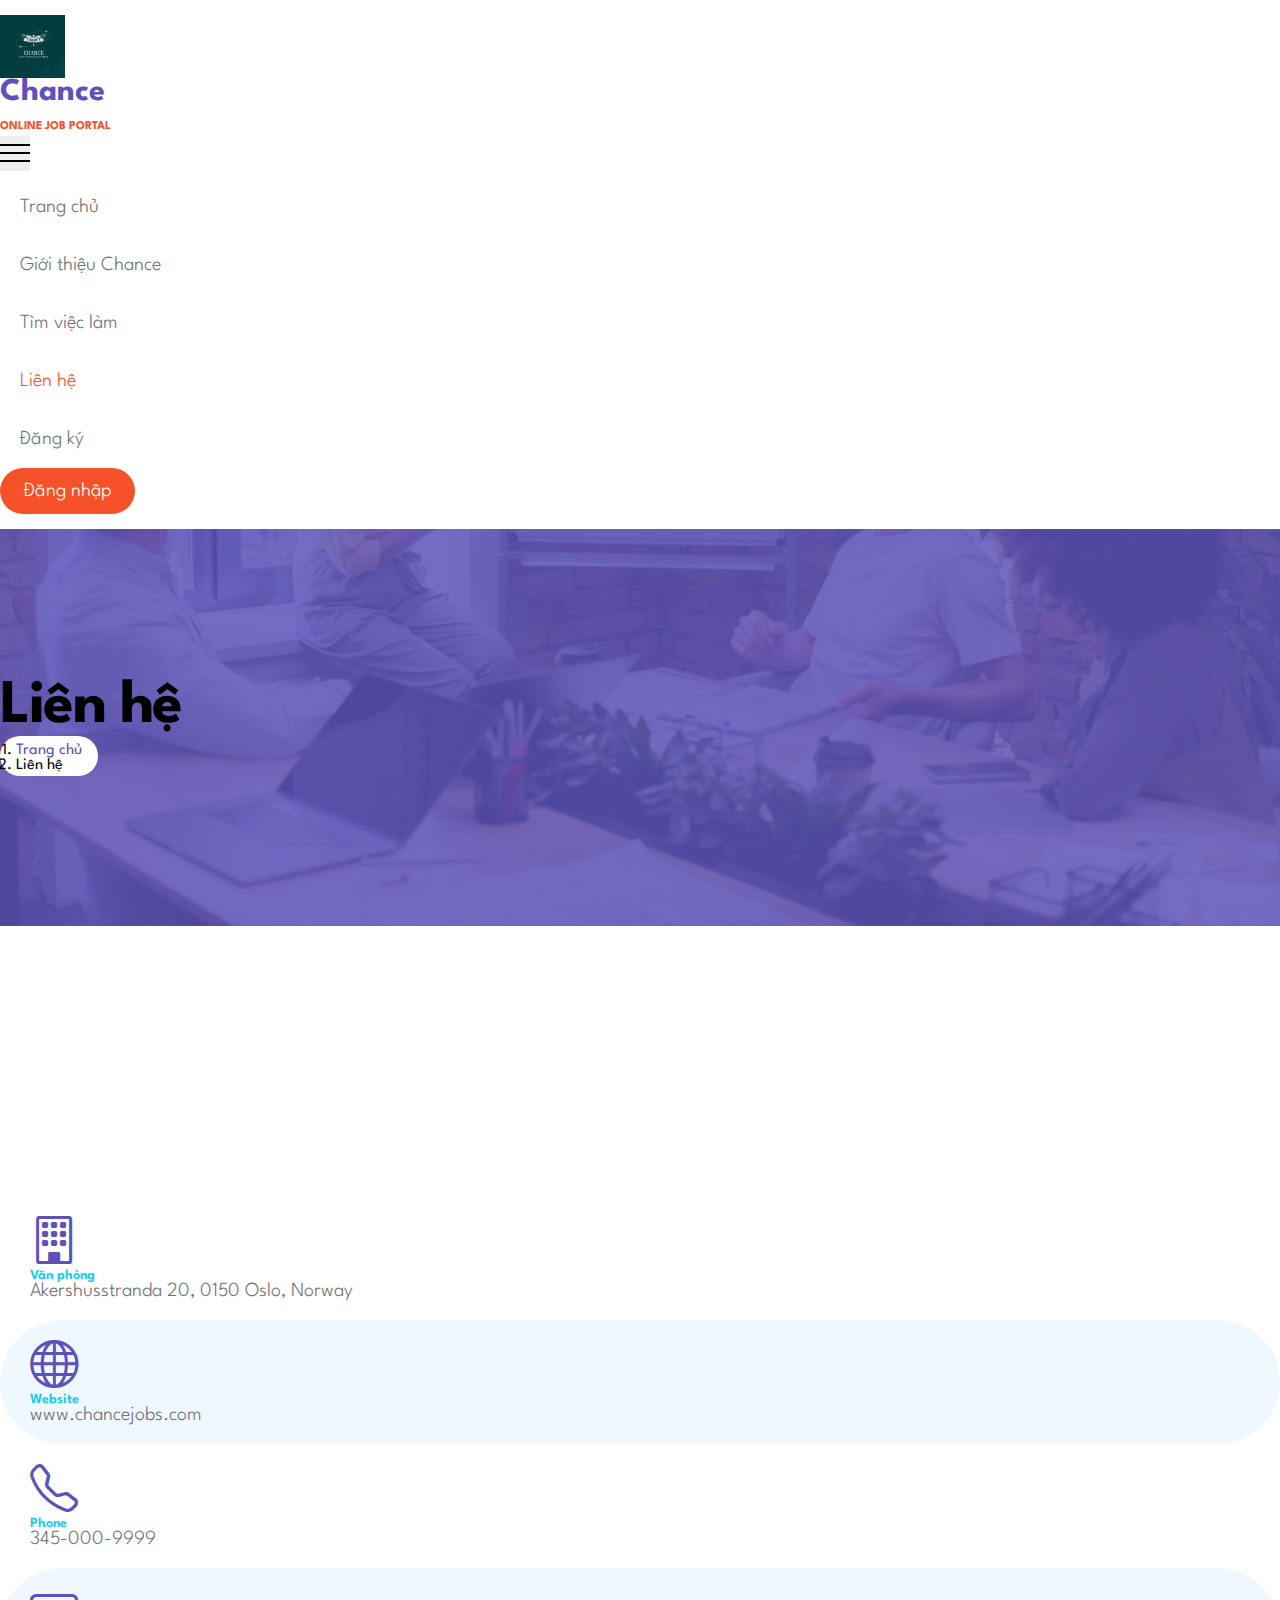
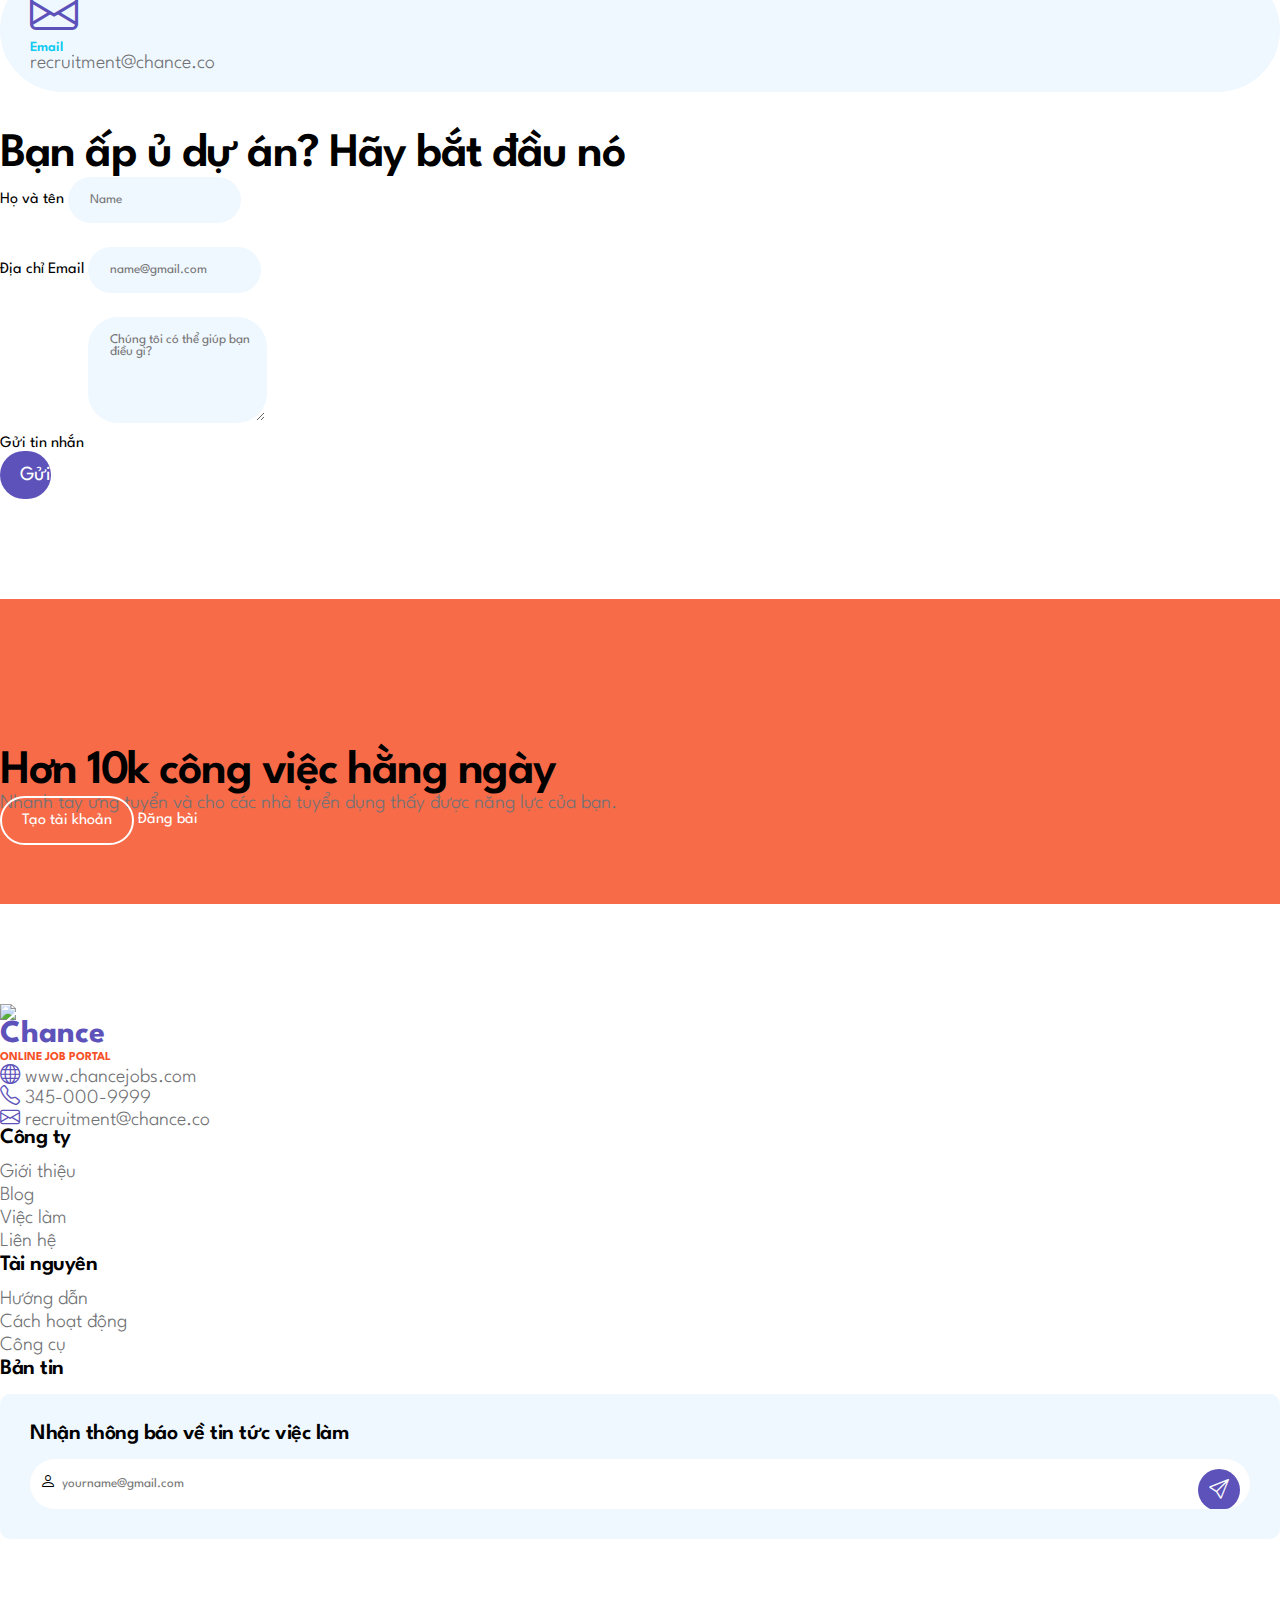
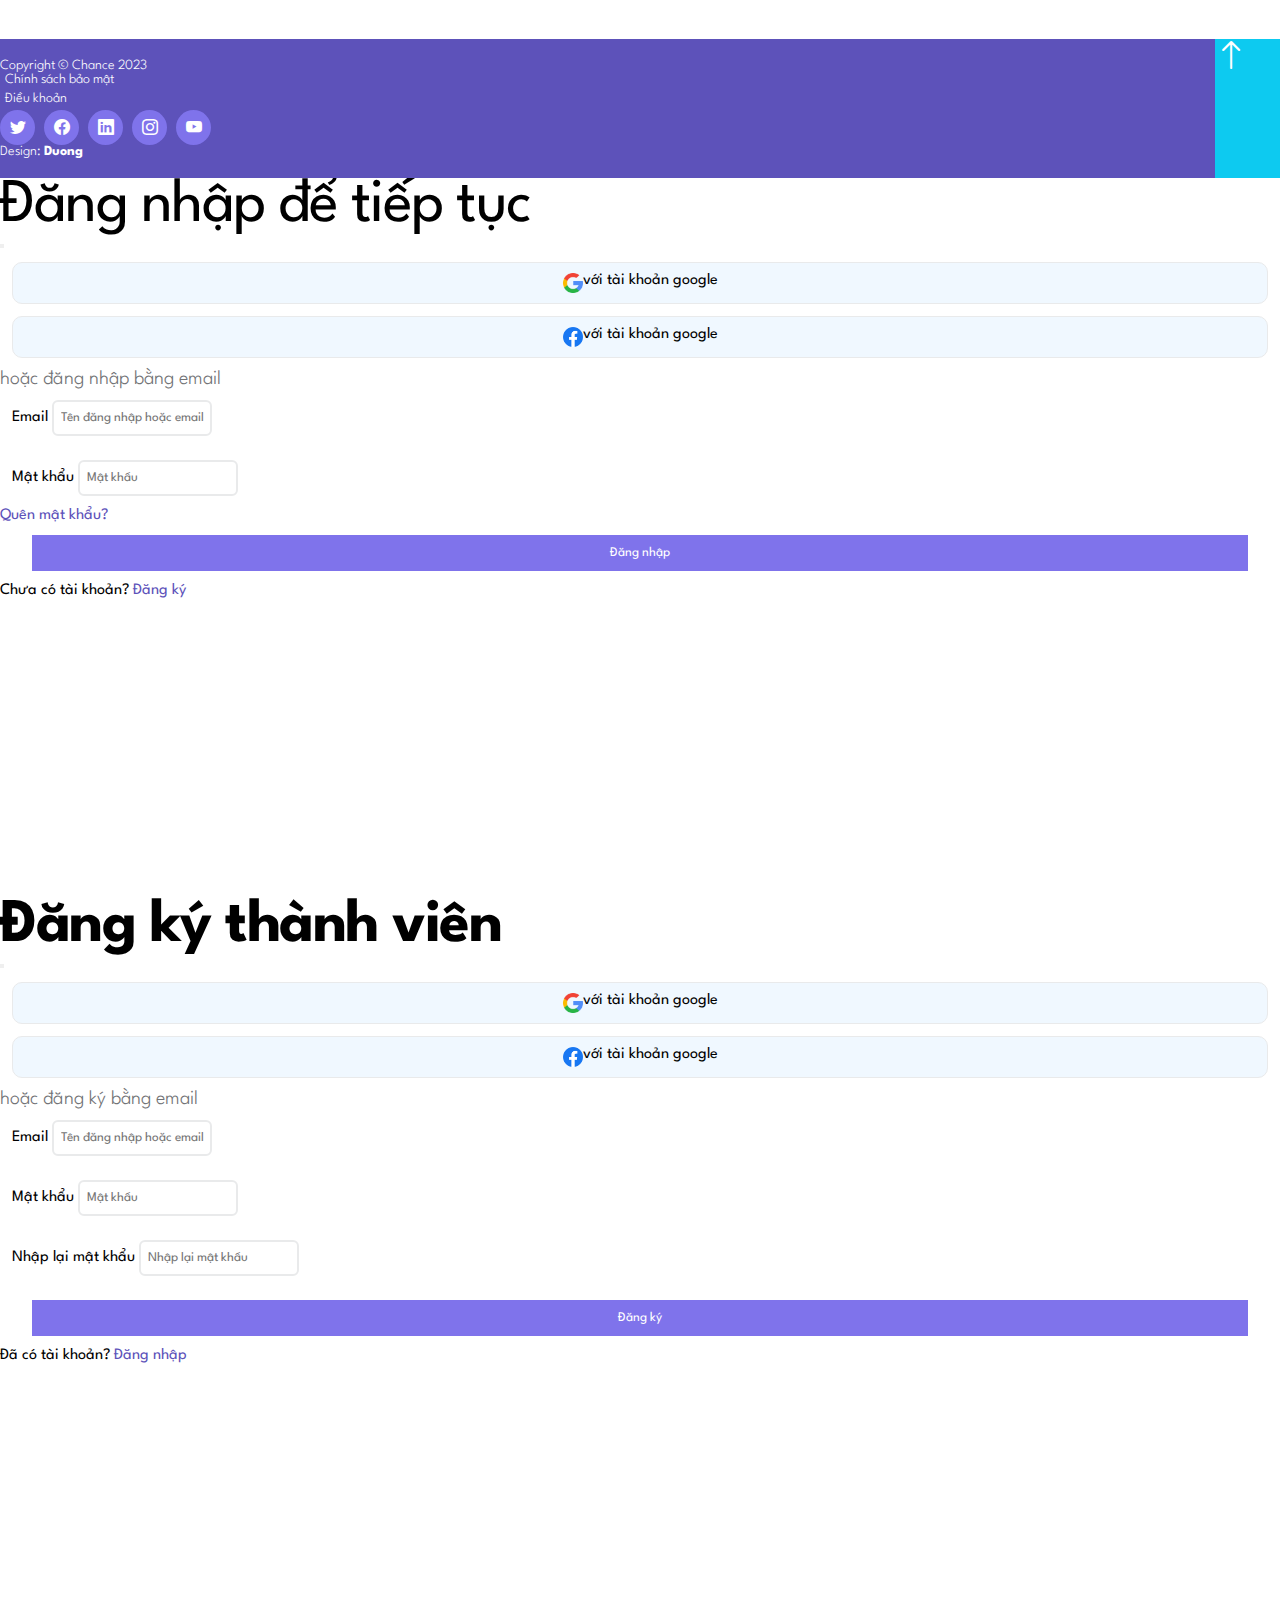
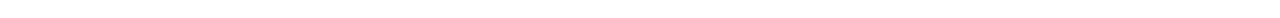
==== contact.html @ 795fb021 "Add new project" ====
<!doctype html>
<html lang="en">
    <head>
        <meta charset="utf-8">
        <meta name="viewport" content="width=device-width, initial-scale=1">

        <meta name="description" content="">
        <meta name="author" content="">
        <link rel="icon" type="image" href="./images/Logo-Chance.png">

        <title>Chance-Website tuyển dụng hàng đầu</title>

        <!-- CSS FILES -->
        <link rel="stylesheet" href="https://cdnjs.cloudflare.com/ajax/libs/font-awesome/6.4.2/css/all.min.css" integrity="sha512-z3gLpd7yknf1YoNbCzqRKc4qyor8gaKU1qmn+CShxbuBusANI9QpRohGBreCFkKxLhei6S9CQXFEbbKuqLg0DA==" crossorigin="anonymous" referrerpolicy="no-referrer" />

        <link rel="stylesheet" href="https://fonts.googleapis.com/css2?family=League+Spartan:wght@100;300;400;600;700&display=swap" >

        <link rel="stylesheet" href="https://cdn.jsdelivr.net/npm/bootstrap@5.3.2/dist/css/bootstrap.min.css" integrity="sha384-T3c6CoIi6uLrA9TneNEoa7RxnatzjcDSCmG1MXxSR1GAsXEV/Dwwykc2MPK8M2HN" crossorigin="anonymous">
        
        <link rel="stylesheet" href="https://cdn.jsdelivr.net/npm/bootstrap-icons@1.11.1/font/bootstrap-icons.css">

        <link rel="stylesheet" href="css/base.css">

        <link rel="stylesheet" href="css/main.css">

        <link rel="stylesheet" href="css/responsive.css">
        
    </head>
    
    <body id="top">

         <!-- Thanh header -->
         <nav class="navbar navbar-expand-lg">
            <div class="container">
                <a class="navbar-brand d-flex align-items-center" href="index.html">
                    <img src="images/logos/Logo-Chance.png" class="img-fluid logo-image">

                    <div class="d-flex flex-column">
                        <strong class="logo-text">Chance</strong>
                        <small class="logo-slogan">Online Job Portal</small>
                    </div>
                </a>

                <button class="navbar-toggler" type="button" data-bs-toggle="collapse" data-bs-target="#navbarNav" aria-controls="navbarNav" aria-expanded="false" aria-label="Toggle navigation">
                    <span class="navbar-toggler-icon"></span>
                </button>

                <div class="collapse navbar-collapse" id="navbarNav">
                    <ul class="navbar-nav align-items-center ms-lg-5">
                        <li class="nav-item">
                            <a class="nav-link" href="index.html">Trang chủ</a>
                        </li>

                        <li class="nav-item">
                            <a class="nav-link" href="about.html">Giới thiệu Chance</a>
                        </li>

                        <li class="nav-item">
                            <a class="nav-link" href="job-listings.html">Tìm việc làm</a>
                        </li>

                        <li class="nav-item">
                            <a class="nav-link active" href="contact.html">Liên hệ</a>
                        </li>

                        <li class="nav-item ms-lg-auto">
                            <a class="nav-link" data-bs-target="#exampleModalToggle2" data-bs-toggle="modal">Đăng ký</a>
                        </li>

                        <li class="nav-item">
                            <a class="nav-link custom-btn btn" data-bs-target="#exampleModalToggle" data-bs-toggle="modal">Đăng nhập</a>
                        </li>
                    </ul>
                </div>
            </div>
        </nav>


        <main>

            <header class="site-header">
                <div class="section-overlay"></div>

                <div class="container">
                    <div class="row">
                        
                        <div class="col-lg-12 col-12 text-center">
                            <h1 class="text-white">Liên hệ</h1>

                            <nav aria-label="breadcrumb">
                                <ol class="breadcrumb justify-content-center">
                                    <li class="breadcrumb-item"><a href="index.html">Trang chủ</a></li>

                                    <li class="breadcrumb-item active" aria-current="page">Liên hệ</li>
                                </ol>
                            </nav>
                        </div>

                    </div>
                </div>
            </header>


            <section class="contact-section section-padding">
                <div class="container">
                    <div class="row justify-content-center">

                        <div class="col-lg-6 col-12 mb-lg-5 mb-3">
                            <iframe class="google-map" src="https://www.google.com/maps/embed?pb=!1m18!1m12!1m3!1d4722.136219194832!2d10.772202738834757!3d59.917660271855105!2m3!1f0!2f0!3f0!3m2!1i1024!2i768!4f13.1!3m3!1m2!1s0x46416fa8eba7e84d%3A0xf4e943975503fa30!2sUrtehagen%20(herb%20garden)!5e1!3m2!1sen!2sth!4v1680951932259!5m2!1sen!2sth" width="100%" height="350" style="border:0;" allowfullscreen="" loading="lazy" referrerpolicy="no-referrer-when-downgrade"></iframe>
                        </div>

                        <div class="col-lg-5 col-12 mb-3 mx-auto">
                            <div class="contact-info-wrap">
                                <div class="contact-info d-flex align-items-center mb-3">
                                    <i class="custom-icon bi-building"></i>

                                    <p class="mb-0">
                                        <span class="contact-info-small-title">Văn phòng</span>

                                        Akershusstranda 20, 0150 Oslo, Norway
                                    </p>
                                </div>

                                <div class="contact-info d-flex align-items-center">
                                    <i class="custom-icon bi-globe"></i>

                                    <p class="mb-0">
                                        <span class="contact-info-small-title">Website</span>

                                        <a href="#" class="site-footer-link">
                                            www.chancejobs.com
                                        </a>
                                    </p>
                                </div>

                                <div class="contact-info d-flex align-items-center">
                                    <i class="custom-icon bi-telephone"></i>

                                    <p class="mb-0">
                                        <span class="contact-info-small-title">Phone</span>

                                        <a href="tel: 345-000-9999" class="site-footer-link">
                                            345-000-9999
                                        </a>
                                    </p>
                                </div>

                                <div class="contact-info d-flex align-items-center">
                                    <i class="custom-icon bi-envelope"></i>

                                    <p class="mb-0">
                                        <span class="contact-info-small-title">Email</span>

                                        <a href="mailto:info@yourgmail.com" class="site-footer-link">
                                            recruitment@chance.co
                                        </a>
                                    </p>
                                </div>
                            </div>
                        </div>

                        <div class="col-lg-8 col-12 mx-auto">
                            <form class="custom-form contact-form" action="#" method="post" role="form">
                                <h2 class="text-center mb-4">Bạn ấp ủ dự án? Hãy bắt đầu nó</h2>

                                <div class="row">
                                    <div class="col-lg-6 col-md-6 col-12">
                                        <label for="first-name">Họ và tên</label>

                                        <input type="text" name="full-name" id="full-name" class="form-control" placeholder="Name" required>
                                    </div>

                                    <div class="col-lg-6 col-md-6 col-12">
                                        <label for="email">Địa chỉ Email</label>

                                         <input type="email" name="email" id="email" pattern="[^ @]*@[^ @]*" class="form-control" placeholder="name@gmail.com" required>
                                    </div>

                                    <div class="col-lg-12 col-12">
                                        <label for="message">Gửi tin nhắn</label>

                                        <textarea name="message" rows="6" class="form-control" id="message" placeholder="Chúng tôi có thể giúp bạn điều gì?"></textarea>
                                    </div>

                                    <div class="col-lg-4 col-md-4 col-6 mx-auto">
                                        <button type="submit" class="form-control">Gửi</button>
                                    </div>
                                </div>
                            </form>
                        </div>

                    </div>
                </div>
            </section>

            <section class="cta-section">
                <div class="section-overlay"></div>

                <div class="container">
                    <div class="row">

                        <div class="col-lg-6 col-10">
                            <h2 class="text-white mb-2">Hơn 10k công việc hằng ngày</h2>

                            <p class="text-white">Nhanh tay ứng tuyển và cho các nhà tuyển dụng thấy được năng lực của bạn.</p>
                        </div>

                        <div class="col-lg-4 col-12 ms-auto">
                            <div class="custom-border-btn-wrap d-flex align-items-center mt-lg-4 mt-2">
                                <a href="#" class="custom-btn custom-border-btn btn me-4">Tạo tài khoản</a>

                                <a href="#" class="custom-link">Đăng bài</a>
                            </div>
                        </div>

                    </div>
                </div>
            </section>
        </main>

        <footer class="site-footer">
            <div class="container">
                <div class="row">

                    <div class="col-lg-4 col-md-6 col-12 mb-3">
                        <div class="d-flex align-items-center mb-4">
                            <img src="images/Logo-Chance.png" class="img-fluid logo-image">

                            <div class="d-flex flex-column">
                                <strong class="logo-text">Chance</strong>
                                <small class="logo-slogan">Online Job Portal</small>
                            </div>
                        </div>  

                        <p class="mb-2">
                            <i class="custom-icon bi-globe me-1"></i>

                            <a href="#" class="site-footer-link">
                                www.chancejobs.com
                            </a>
                        </p>

                        <p class="mb-2">
                            <i class="custom-icon bi-telephone me-1"></i>

                            <a href="tel: 345-000-9999" class="site-footer-link">
                                345-000-9999
                            </a>
                        </p>

                        <p>
                            <i class="custom-icon bi-envelope me-1"></i>

                            <a href="mailto:info@yourgmail.com" class="site-footer-link">
                                recruitment@chance.co
                            </a>
                        </p>

                    </div>

                    <div class="col-lg-2 col-md-3 col-6 ms-lg-auto">
                        <h6 class="site-footer-title">Công ty</h6>

                        <ul class="footer-menu">
                            <li class="footer-menu-item"><a href="#" class="footer-menu-link">Giới thiệu</a></li>

                            <li class="footer-menu-item"><a href="#" class="footer-menu-link">Blog</a></li>

                            <li class="footer-menu-item"><a href="#" class="footer-menu-link">Việc làm</a></li>

                            <li class="footer-menu-item"><a href="#" class="footer-menu-link">Liên hệ</a></li>
                        </ul>
                    </div>

                    <div class="col-lg-2 col-md-3 col-6">
                        <h6 class="site-footer-title">Tài nguyên</h6>

                        <ul class="footer-menu">
                            <li class="footer-menu-item"><a href="#" class="footer-menu-link">Hướng dẫn</a></li>

                            <li class="footer-menu-item"><a href="#" class="footer-menu-link">Cách hoạt động</a></li>

                            <li class="footer-menu-item"><a href="#" class="footer-menu-link">Công cụ</a></li>
                        </ul>
                    </div>

                    <div class="col-lg-4 col-md-8 col-12 mt-3 mt-lg-0">
                        <h6 class="site-footer-title">Bản tin</h6>

                        <form class="custom-form newsletter-form" action="#" method="post" role="form">
                            <h6 class="site-footer-title">Nhận thông báo về tin tức việc làm</h6>

                            <div class="input-group">
                                <span class="input-group-text" id="basic-addon1"><i class="bi-person"></i></span>

                                <input type="text" name="newsletter-name" id="newsletter-name" class="form-control" placeholder="yourname@gmail.com" required>

                                <button type="submit" class="form-control">
                                    <i class="bi-send"></i>
                                </button>
                            </div>
                        </form>
                    </div>

                </div>
            </div>

            <div class="site-footer-bottom">
                <div class="container">
                    <div class="row">

                        <div class="col-lg-4 col-12 d-flex align-items-center">
                            <p class="copyright-text">Copyright © Chance 2023</p>

                            <ul class="footer-menu d-flex">
                                <li class="footer-menu-item"><a href="#" class="footer-menu-link">Chính sách bảo mật</a></li>

                                <li class="footer-menu-item"><a href="#" class="footer-menu-link">Điều khoản</a></li>
                            </ul>
                        </div>

                        <div class="col-lg-5 col-12 mt-2 mt-lg-0">
                            <ul class="social-icon">
                                <li class="social-icon-item">
                                    <a href="#" class="social-icon-link bi-twitter"></a>
                                </li>

                                <li class="social-icon-item">
                                    <a href="#" class="social-icon-link bi-facebook"></a>
                                </li>

                                <li class="social-icon-item">
                                    <a href="#" class="social-icon-link bi-linkedin"></a>
                                </li>

                                <li class="social-icon-item">
                                    <a href="#" class="social-icon-link bi-instagram"></a>
                                </li>

                                <li class="social-icon-item">
                                    <a href="#" class="social-icon-link bi-youtube"></a>
                                </li>
                            </ul>
                        </div>

                        <div class="col-lg-3 col-12 mt-2 d-flex align-items-center mt-lg-0">
                            <p>Design: <a class="sponsored-link" rel="sponsored" href="https://www.tooplate.com" target="_blank">Duong</a></p>
                        </div>

                        <a class="back-top-icon bi-arrow-up smoothscroll d-flex justify-content-center align-items-center" href="#top"></a>

                    </div>
                </div>
            </div>
        </footer>

         <!-- Modal login -->
        <div class="modal fade" id="exampleModalToggle" aria-hidden="true" aria-labelledby="exampleModalToggleLabel" tabindex="-1">
            <div class="modal-dialog modal-dialog-centered">
              <div class="modal-content">
                <div class="modal-header">
                  <h1 class="modal-title fs-5" id="exampleModalToggleLabel">Đăng nhập để tiếp tục</h1>
                  <button type="button" class="btn-close" data-bs-dismiss="modal" aria-label="Close"></button>
                </div>
                <div class="modal-body">
                    <form action="#" class="form-group">
                        <div class="login-flatform d-flex justify-content-center">
                            <a href="https://www.google.com" type="button"">
                                <img src="./images/logos/google.png" class="img-fluid" alt="">
                                <span class="px-2">với tài khoản google</span>
                            </a>
                            <a href="https://www.facebook.com" type="button"">
                                <img src="./images/logos/Facebook_Logo_(2019).png.webp" class="img-fluid" alt="">
                                <span class="px-2">với tài khoản google</span>
                            </a>
                        </div>
                        <p class="text-center text-dark border-top mt-2 pt-2">hoặc đăng nhập bằng email</p>
                        <div class="inp-email d-flex flex-column">
                            <label for="email">Email</label>
                            <input type="email" name="email" id="email" placeholder="Tên đăng nhập hoặc email" required>
                        </div>
                        <div class="inp-password d-flex flex-column">
                            <label for="password">Mật khẩu</label>
                            <input type="password" name="password" id="password" placeholder="Mật khẩu" required>
                        </div>
                        <div class="forgot-password text-end">
                            <a href="#">Quên mật khẩu?</a>
                        </div>
                        <button class="btn-login">Đăng nhập</button>
                    </form>
                </div>
                <div class="modal-footer">
                    <span>Chưa có tài khoản? </span>
                    <a class="text-primary" type="button" data-bs-target="#exampleModalToggle2" data-bs-toggle="modal">Đăng ký</a>
                </div>
              </div>
            </div>
        </div>
        <div class="modal fade" id="exampleModalToggle2" aria-hidden="true" aria-labelledby="exampleModalToggleLabel2" tabindex="-1">
            <div class="modal-dialog modal-dialog-centered">
              <div class="modal-content">
                <div class="modal-header">
                  <h1 class="modal-title fs-5" id="exampleModalToggleLabel2">Đăng ký thành viên</h1>
                  <button type="button" class="btn-close" data-bs-dismiss="modal" aria-label="Close"></button>
                </div>
                <div class="modal-body">
                    <form action="#" class="form-group">
                        <div class="login-flatform d-flex justify-content-center">
                            <a href="https://www.google.com" type="button"">
                                <img src="./images/logos/google.png" class="img-fluid" alt="">
                                <span class="px-2">với tài khoản google</span>
                            </a>
                            <a href="https://www.facebook.com" type="button"">
                                <img src="./images/logos/Facebook_Logo_(2019).png.webp" class="img-fluid" alt="">
                                <span class="px-2">với tài khoản google</span>
                            </a>
                        </div>
                        <p class="text-center text-dark border-top mt-2 pt-2">hoặc đăng ký bằng email</p>
                        <div class="inp-email d-flex flex-column">
                            <label for="email">Email</label>
                            <input type="email" name="email" id="email" placeholder="Tên đăng nhập hoặc email" required>
                        </div>
                        <div class="inp-password d-flex flex-column">
                            <label for="password">Mật khẩu</label>
                            <input type="password" name="password" id="password" placeholder="Mật khẩu" required>
                        </div>
                        <div class="re-password d-flex flex-column">
                            <label for="password">Nhập lại mật khẩu</label>
                            <input type="password" name="password" id="password" placeholder="Nhập lại mật khẩu" required>
                        </div>
                        <button class="btn-login">Đăng ký</button>
                    </form>
                </div>
                <div class="modal-footer">
                    <span>Đã có tài khoản?</span>
                    <a class="text-primary" type="button" data-bs-target="#exampleModalToggle" data-bs-toggle="modal">Đăng nhập</a>
                </div>
              </div>
            </div>
        </div>


        <!-- JAVASCRIPT FILES -->
        <script src="https://code.jquery.com/jquery-3.7.1.js" integrity="sha256-eKhayi8LEQwp4NKxN+CfCh+3qOVUtJn3QNZ0TciWLP4=" crossorigin="anonymous"></script>
        <script src="https://cdn.jsdelivr.net/npm/bootstrap@5.3.2/dist/js/bootstrap.bundle.min.js" integrity="sha384-C6RzsynM9kWDrMNeT87bh95OGNyZPhcTNXj1NW7RuBCsyN/o0jlpcV8Qyq46cDfL" crossorigin="anonymous"></script>
        <script src="js/main.js"></script>
    </body>
</html>
---- css/base.css ----
@import url('https://fonts.googleapis.com/css2?family=League+Spartan&display=swap');

:root {
  --white-color: #ffffff;
  --primary-color: #5d52ba;
  --secondary-color: #0dcaf0;
  --section-bg-color: #f0f8ff;
  --custom-btn-bg-color: #f65129;
  --social-icon-link-bg-color: #7f73eb;
  --dark-color: #000000;
  --p-color: #717275;
  --border-color: #e9eaeb;
  --subnav-color: rgb(250, 193, 180);
  --section-color: #f7f7f7;
  --custom-section-color: rgb(246, 226, 222);
  --footer-color: #ffffff99;

  --h1-font-size: 62px;
  --h2-font-size: 48px;
  --h3-font-size: 36px;
  --h4-font-size: 32px;
  --h5-font-size: 24px;
  --h6-font-size: 22px;
  --p-font-size: 20px;
  --btn-font-size: 16px;
  --copyright-font-size: 14px;

  --border-radius-large: 100px;
  --border-radius-medium: 30px;
  --border-radius-small: 10px;

  --font-weight-thin: 100;
  --font-weight-light: 300;
  --font-weight-normal: 400;
  --font-weight-semibold: 600;
  --font-weight-bold: 700;
}

/*---------------------------------------
    TYPOGRAPHY               
  -----------------------------------------*/
h1,
h2,
h3,
h4,
h5,
h6 {
  color: var(--dark-color);
  font-weight: var(--font-weight-semibold);
  letter-spacing: -0.5px;
}

h1,
h2 {
  letter-spacing: -1.5px;
}

h1 {
  font-size: var(--h1-font-size);
  line-height: normal;
  font-weight: var(--font-weight-bold);
}

h2 {
  font-size: var(--h2-font-size);
}

h3 {
  font-size: var(--h3-font-size);
}

h4 {
  font-size: var(--h4-font-size);
}

h5 {
  font-size: var(--h5-font-size);
}

h6 {
  font-size: var(--h6-font-size);
}

p {
  color: var(--p-color);
  font-size: var(--p-font-size);
  font-weight: var(--font-weight-light);
}

ul li {
  color: var(--p-color);
  font-size: var(--p-font-size);
  font-weight: var(--font-weight-light);
}

a,
button {
  touch-action: manipulation;
  transition: all 0.3s;
}

a {
  color: var(--primary-color);
  text-decoration: none;
}

a:hover {
  color: var(--custom-btn-bg-color);
}

b,
strong {
  font-weight: var(--font-weight-bold);
}

* {
  padding: 0;
  margin: 0;
  box-sizing: border-box;
  font-family: 'League Spartan', sans-serif;
}

body {
  overflow-x: hidden;
}

/* Subnav animation */
@keyframes floatIn {
  from {
    transform: translateY(40px);
    opacity: 0;
  }
  to {
    transform: translateY(-25px);
    opacity: 1;
  }
}

@keyframes pulse-animation {
  0% {
    box-shadow: 0 0 0 0px rgba(0, 0, 0, 0.2);
  }
  100% {
    box-shadow: 0 0 0 20px rgba(0, 0, 0, 0);
  }
}

@keyframes spinner {
  0% {
      transform: rotate(0turn);
  }
  100% {
      transform: rotate(1turn);
  }
}

@keyframes float {
  from {
      transform: translate(-50%, 100%);
  } to {
      transform: translate(-50%, -50%);
  }
}
---- css/main.css ----
/*---------------------------------------
  CUSTOM PROPERTIES ( VARIABLES )             
-----------------------------------------*/
:root {
    --white-color:                  #ffffff;
    --primary-color:                #5d52ba;
    --secondary-color:              #0dcaf0;
    --section-bg-color:             #f0f8ff;
    --custom-btn-bg-color:          #f65129;
    --social-icon-link-bg-color:    #7f73eb;
    --dark-color:                   #000000;
    --p-color:                      #717275;
    --border-color:                 #e9eaeb;
  
    --body-font-family:             'League Spartan', sans-serif;
  
    --h1-font-size:                 62px;
    --h2-font-size:                 48px;
    --h3-font-size:                 36px;
    --h4-font-size:                 32px;
    --h5-font-size:                 24px;
    --h6-font-size:                 22px;
    --p-font-size:                  20px;
    --btn-font-size:                16px;
    --copyright-font-size:          14px;
  
    --border-radius-large:          100px;
    --border-radius-medium:         30px;
    --border-radius-small:          10px;
  
    --font-weight-thin:             100;
    --font-weight-light:            300;
    --font-weight-normal:           400;
    --font-weight-semibold:         600;
    --font-weight-bold:             700;
  }
  
  body {
    background-color: var(--white-color);
    font-family: var(--body-font-family); 
  }
  
  
  /*---------------------------------------
    TYPOGRAPHY               
  -----------------------------------------*/
  h1,
  h2,
  h3,
  h4,
  h5,
  h6 {
    color: var(--dark-color);
    font-weight: var(--font-weight-semibold);
    letter-spacing: -0.5px;
  }
  
  h1,
  h2 {
    letter-spacing: -1.5px;
  }
  
  h1 {
    font-size: var(--h1-font-size);
    line-height: normal;
    font-weight: var(--font-weight-bold);
  }
  
  h2 {
    font-size: var(--h2-font-size);
  }
  
  h3 {
    font-size: var(--h3-font-size);
  }
  
  h4 {
    font-size: var(--h4-font-size);
  }
  
  h5 {
    font-size: var(--h5-font-size);
  }
  
  h6 {
    font-size: var(--h6-font-size);
  }
  
  p {
    color: var(--p-color);
    font-size: var(--p-font-size);
    font-weight: var(--font-weight-light);
  }
  
  ul li {
    color: var(--p-color);
    font-size: var(--p-font-size);
    font-weight: var(--font-weight-light);
  }
  
  a, 
  button {
    touch-action: manipulation;
    transition: all 0.3s;
  }
  
  a {
    color: var(--primary-color);
    text-decoration: none;
  }
  
  a:hover {
    color: var(--custom-btn-bg-color);
  }
  
  b,
  strong {
    font-weight: var(--font-weight-bold);
  }
  
  
  /*---------------------------------------
    SECTION               
  -----------------------------------------*/
  .section-padding {
    padding-top: 100px;
    padding-bottom: 100px;
  }
  
  .section-bg {
    background: var(--section-bg-color);
  }
  
  .section-overlay {
    background: rgba(0, 0, 0, 0.85);
    background: var(--custom-btn-bg-color);
    opacity: 0.85;
    position: absolute;
    top: 0;
    left: 0;
    pointer-events: none;
    width: 100%;
    height: 100%;
  }
  
  .section-overlay + .container {
    position: relative;
  }
  
  .back-top-icon {
    background: var(--secondary-color);
    width: 65px;
    color: var(--white-color);
    font-size: var(--h4-font-size);
    position: absolute;
    top: 0;
    bottom: 0;
    right: 0;
    transition: all 0.5s;
  }
  
  .back-top-icon:hover {
    background: var(--custom-btn-bg-color);
    color: var(--white-color);
  }
  
  .custom-block {
    background: var(--primary-color);
    border-top: 20px solid var(--secondary-color);
    border-radius: var(--border-radius-medium);
    position: relative;
    overflow: hidden;
    padding: 30px 50px;
  }
  
  .custom-icon {
    color: var(--primary-color);
  }
  
  .instagram-block {
    position: relative;
    height: 100%;
  }
  
  .instagram-block-text {
    position: absolute;
    top: 50%;
    left: 50%;
    transform: translate(-50%, -50%);
  }
  
  nav[aria-label="breadcrumb"] {
    background: var(--white-color);
    border-radius: var(--border-radius-large);
    display: inline-block;
    padding: 7px 16px 3px 16px;
  }
  
  .breadcrumb {
    margin-bottom: 0;
  }
  
  
  /*---------------------------------------
    PAGINATION               
  -----------------------------------------*/
  .pagination {
    margin-top: 30px;
    margin-bottom: 0;
  }
  
  .page-link {
    border-color: var(--border-color);
    border-radius: var(--border-radius-large);
    color: var(--p-color);
    font-size: var(--copyright-font-size);
    padding: 0;
    width: 45px;
    height: 45px;
    line-height: 45px;
    text-align: center;
    margin-right: 10px;
    margin-left: 10px;
  }
  
  .page-item.active .page-link,
  .page-link:hover {
    background: var(--secondary-color);
    border-color: transparent;
    color: var(--white-color);
  }
  
  .page-item:first-child .page-link,
  .page-item:last-child .page-link {
    border: 0;
    border-radius: var(--border-radius-large);
  }
  
  .page-item:not(:first-child) .page-link {
    margin-left: 5px;
  }
  
  
  /*---------------------------------------
    CUSTOM FORM               
  -----------------------------------------*/
  .custom-form .input-group {
    background-color: var(--white-color);
    border-radius: var(--border-radius-medium);
    margin-bottom: 24px;
    position: relative;
    overflow: hidden;
    padding-left: 10px;
  }
  
  .input-group-text {
    background: transparent;
    border: 0;
    padding-right: 0;
  }
  
  .custom-form label {
    margin-bottom: 5px;
  }
  
  .custom-form .form-control {
    background-color: var(--white-color);
    border: 2px solid transparent;
    border-radius: var(--border-radius-medium);
    box-shadow: none;
    color: var(--p-color);
    padding-top: 12px;
    padding-bottom: 12px;
    outline: none;
  }
  
  .custom-form button[type="submit"] {
    background: var(--primary-color);
    border: none;
    color: var(--white-color);
    font-size: var(--p-font-size);
    font-weight: var(--font-weight-normal);
    transition: all 0.3s;
    margin-bottom: 24px;
  }
  
  .custom-form button[type="submit"]:hover,
  .custom-form button[type="submit"]:focus {
    background: var(--secondary-color);
    border-color: transparent;
  }
  
  
  /*---------------------------------------
    CUSTOM TEXT BLOCK               
  -----------------------------------------*/
  .custom-text-block {
    background: var(--primary-color);
    padding: 80px 60px;
    height: 100%;
  }
  
  .counter-thumb {
    margin: 20px;
    margin-bottom: 0;
  }
  
  .counter-number,
  .counter-text {
    color: var(--secondary-color);
    display: block;
  }
  
  .counter-number,
  .counter-number-text {
    color: var(--dark-color);
    font-size: var(--h1-font-size);
    line-height: normal;
  }
  
  .custom-text-block .counter-number,
  .custom-text-block .counter-number-text {
    color: var(--white-color);
  }
  
  
  /*---------------------------------------
    CUSTOM LINK               
  -----------------------------------------*/
  .custom-link {
    color: var(--p-color);
    position: relative;
    overflow: hidden;
    z-index: 1;
    display: inline-block;
    vertical-align: middle;
    transition: all .3s cubic-bezier(.645,.045,.355,1);
    padding-bottom: 2px;
  }
  
  .custom-link::after {
    content: "";
    width: 0;
    height: 2px;
    bottom: 0;
    position: absolute;
    left: auto;
    right: 0;
    z-index: -1;
    transition: width .6s cubic-bezier(.25,.8,.25,1) 0s;
    background: currentColor;
  }
  
  .custom-link:hover::after {
    width: 100%;
    left: 0;
    right: auto;
  }
  
  .custom-link:hover {
    color: var(--primary-color);
  }
  
  .custom-link:hover::after {
    background: var(--custom-btn-bg-color);
  }
  
  
  /*---------------------------------------
    CUSTOM BUTTON               
  -----------------------------------------*/
  .custom-btn {
    background: var(--custom-btn-bg-color);
    border: 2px solid transparent;
    border-radius: var(--border-radius-large);
    color: var(--white-color);
    font-size: var(--btn-font-size);
    font-weight: var(--font-weight-normal);
    line-height: normal;
    padding: 15px 20px;
  }
  
  .custom-btn:hover,
  .navbar-expand-lg .navbar-nav .nav-link.custom-btn:hover {
    background: var(--secondary-color);
    color: var(--white-color);
  }
  
  .custom-border-btn-wrap .custom-border-btn {
    border-color: var(--white-color);
    color: var(--white-color);
  }
  
  .custom-border-btn-wrap .custom-border-btn:hover,
  .cta-section .custom-border-btn:hover {
    background: var(--white-color);
    color: var(--custom-btn-bg-color);
  }
  
  .custom-border-btn-wrap .custom-link {
    color: var(--white-color);
  }
  
  .custom-border-btn-wrap .custom-link:hover::after {
    background: var(--white-color);
  }
  
  .custom-border-btn {
    background: transparent;
    border: 2px solid var(--border-color);
    color: var(--custom-btn-bg-color);
  }
  
  .custom-border-btn:hover {
    background: var(--custom-btn-bg-color);
    border-color: transparent;
    color: var(--white-color);
  }
  
  .navbar-expand-lg .navbar-nav .nav-link.custom-btn {
    padding: 12px 22px;
    color: var(--white-color);
  }
  
  
  /*---------------------------------------
    NAVIGATION              
  -----------------------------------------*/
  .navbar {
    background: var(--white-color);
    padding-top: 15px;
    padding-bottom: 15px;
  }
  
  .navbar-brand {
    font-size: var(--h4-font-size);
    font-weight: var(--font-weight-bold);
  }
  
  .logo-image {
    display: block;
    width: 65px;
    margin-right: 15px;
  }
  
  .logo-text {
    color: var(--primary-color);
    font-size: var(--h4-font-size);
    display: block;
    line-height: normal;
  }
  
  .logo-slogan {
    color: var(--custom-btn-bg-color);
    font-size: 12px;
    font-weight: var(--font-weight-bold);
    text-transform: uppercase;
  }
  
  .navbar-brand,
  .navbar-brand:hover {
    color: var(--primary-color);
  }
  
  .navbar-expand-lg .navbar-nav .nav-link {
    margin-right: 0;
    margin-left: 0;
    padding: 20px;
  }
  
  .navbar-expand-lg .navbar-nav {
    width: 100%;
  }
  
  .navbar-nav .nav-link {
    display: inline-block;
    color: var(--p-bg-color);
    font-size: var(--menu-font-size);
    font-weight: var(--font-weight-medium);
    position: relative;
    padding-top: 15px;
    padding-bottom: 15px;
  }
  
  .navbar-nav .nav-link.active,
  .navbar-nav .nav-link:hover {
    color: var(--custom-btn-bg-color);
  }
  
  .dropdown-menu {
    background: var(--white-color);
    box-shadow: 0 1rem 3rem rgba(0,0,0,.175);
    border: 0;
    padding: 0;
    margin-top: 20px;
  }
  
  .dropdown-item {
    display: inline-block;
    color: var(--p-bg-color);
    font-size: var(--menu-font-size);
    font-weight: var(--font-weight-medium);
    border-bottom: 1px solid var(--border-color);
    position: relative;
    padding-top: 10px;
    padding-bottom: 10px;
  }
  
  .dropdown-menu li:last-child .dropdown-item {
    border-bottom: 0;
  }
  
  .dropdown-item.active, 
  .dropdown-item:active,
  .dropdown-item:focus, 
  .dropdown-item:hover {
    background: transparent;
    color: var(--custom-btn-bg-color);
  }
  
  .dropdown-toggle::after {
    content: "\f282";
    display: inline-block;
    font-family: bootstrap-icons !important;
    font-size: var(--copyright-font-size);
    font-style: normal;
    font-weight: normal !important;
    font-variant: normal;
    text-transform: none;
    line-height: 1;
    vertical-align: -.125em;
    -webkit-font-smoothing: antialiased;
    -moz-osx-font-smoothing: grayscale;
    position: relative;
    left: 2px;
    border: 0;
  }
  
  @media screen and (min-width: 992px) {
    .dropdown:hover .dropdown-menu {
      display: block;
      margin-top: 0;
    }
  }
  
  .navbar-toggler {
    border: 0;
    padding: 0;
    cursor: pointer;
    margin: 0;
    width: 30px;
    height: 35px;
    outline: none;
  }
  
  .navbar-toggler:focus {
    outline: none;
    box-shadow: none;
  }
  
  .navbar-toggler[aria-expanded="true"] .navbar-toggler-icon {
    background: transparent;
  }
  
  .navbar-toggler[aria-expanded="true"] .navbar-toggler-icon:before,
  .navbar-toggler[aria-expanded="true"] .navbar-toggler-icon:after {
    transition: top 300ms 50ms ease, -webkit-transform 300ms 350ms ease;
    transition: top 300ms 50ms ease, transform 300ms 350ms ease;
    transition: top 300ms 50ms ease, transform 300ms 350ms ease, -webkit-transform 300ms 350ms ease;
    top: 0;
  }
  
  .navbar-toggler[aria-expanded="true"] .navbar-toggler-icon:before {
    transform: rotate(45deg);
  }
  
  .navbar-toggler[aria-expanded="true"] .navbar-toggler-icon:after {
    transform: rotate(-45deg);
  }
  
  .navbar-toggler .navbar-toggler-icon {
    background: var(--dark-color);
    transition: background 10ms 300ms ease;
    display: block;
    width: 30px;
    height: 2px;
    position: relative;
  }
  
  .navbar-toggler .navbar-toggler-icon:before,
  .navbar-toggler .navbar-toggler-icon:after {
    transition: top 300ms 350ms ease, -webkit-transform 300ms 50ms ease;
    transition: top 300ms 350ms ease, transform 300ms 50ms ease;
    transition: top 300ms 350ms ease, transform 300ms 50ms ease, -webkit-transform 300ms 50ms ease;
    position: absolute;
    right: 0;
    left: 0;
    background: var(--dark-color);
    width: 30px;
    height: 2px;
    content: '';
  }
  
  .navbar-toggler .navbar-toggler-icon::before {
    top: -8px;
  }
  
  .navbar-toggler .navbar-toggler-icon::after {
    top: 8px;
  }
  
  
  /*---------------------------------------
    SITE HEADER              
  -----------------------------------------*/
  .site-header {
    background-image: url('../images/site-header/close-up-young-business-team-working.jpg');
    background-repeat: no-repeat;
    background-position: bottom;
    background-size: cover;
    position: relative;
    padding-top: 150px;
    padding-bottom: 150px;
  }
  
  .site-header .section-overlay {
    background: var(--primary-color);
  }
  
  
  /*---------------------------------------
    HERO              
  -----------------------------------------*/
  .hero-section {
    background-image: url('../images/close-up-young-business-team-working.jpg');
    background-repeat: no-repeat;
    background-size: cover;
    background-position: top;
    position: relative;
    padding-top: 150px;
    padding-bottom: 150px;
  }
  
  .hero-section .section-overlay {
    background: var(--primary-color);
  }
  
  .hero-section .custom-border-btn {
    border-color: var(--secondary-color);
    color: var(--secondary-color);
  }
  
  .hero-section .custom-border-btn:hover {
    background: var(--secondary-color);
    color: var(--white-color);
  }
  
  .hero-form {
    background: var(--social-icon-link-bg-color);
    border-radius: var(--border-radius-small);
    padding: 40px;
  }
  
  .hero-form .form-control {
    padding-bottom: 10px;
  }
  
  .hero-form button[type="submit"] {
    padding-top: 10px;
    padding-bottom: 8px;
  }
  
  .hero-form .input-group-text i {
    position: relative;
    top: 2px;
  }
  
  .hero-section .badge {
    background: transparent;
    color: var(--white-color);
  }
  
  .hero-section .badge:hover {
    background: var(--white-color);
    color: var(--primary-color);
  }
  
  .badge {
    background: var(--section-bg-color);
    border: 1px solid var(--white-color);
    border-radius: var(--border-radius-medium);
    color: var(--primary-color);
    font-weight: var(--font-weight-normal);
    line-height: normal;
    margin-right: 5px;
    margin-left: 5px;
    padding: 8px 12px;
    padding-bottom: 6px;
  }
  
  .badge-level {
    background: var(--primary-color);
    color: var(--white-color);
  }
  
  .badge:hover {
    background: var(--custom-btn-bg-color);
    color: var(--white-color);
  }
  
  
  /*---------------------------------------
    ABOUT              
  -----------------------------------------*/
  .about-page .about-section {
    padding-top: 100px;
    padding-bottom: 0;
  }
  
  .about-section .custom-text-block {
    background: var(--secondary-color);
  }
  
  .about-image-wrap,
  .video-thumb {
    position: relative;
    overflow: hidden;
    height: 100%;
  }
  
  .about-info {
    background: var(--primary-color);
    border-radius: var(--border-radius-medium);
    border-top: 30px solid var(--secondary-color);
    position: absolute;
    bottom: 0;
    right: 0;
    margin: 20px;
    padding: 20px;
  }
  
  .about-info-text h4 {
    font-weight: var(--font-weight-normal);
  }
  
  .about-image-border-radius {
    border-radius: var(--border-radius-medium);
  }
  
  .about-image {
    display: block;
    object-fit: cover;
    height: 100%;
  }
  
  .custom-border-radius-start {
    border-radius: var(--border-radius-medium) 0 0 var(--border-radius-medium);
  }
  
  .custom-border-radius-end {
    border-radius: 0 var(--border-radius-medium) var(--border-radius-medium) 0;
  }
  
  .video-info {
    position: absolute;
    top: 50%;
    left: 50%;
    transform: translate(-50%, -50%);
  }
  
  .youtube-icon {
    background: var(--custom-btn-bg-color);
    font-size: var(--h2-font-size);
    color: var(--white-color);
    border-radius: var(--border-radius-large);
    width: 90px;
    height: 90px;
    line-height: 110px;
    text-align: center;
    display: block;
    animation: pulse-animation 2s infinite;
    transition: all 0.5s;
  }
  
  .youtube-icon:hover {
    color: var(--white-color);
  }

  
  
  /*---------------------------------------
    SERVICES              
  -----------------------------------------*/
  .services-block {
    border-top: 25px solid transparent;
    border-radius: var(--border-radius-medium);
    text-align: center;
    position: relative;
    overflow: hidden;
    transition: all 0.5s;
    padding: 40px;
  }
  
  .services-block:hover,
  .services-section .services-block-wrap:nth-of-type(odd) .services-block {
    background: var(--section-bg-color);
    border-top-color: var(--secondary-color);
  }
  
  .services-block-icon {
    background: var(--white-color);
    box-shadow: 0 1rem 3rem rgba(0,0,0,.175);
    border-radius: var(--border-radius-large);
    display: block;
    color: var(--secondary-color);
    font-size: var(--h2-font-size);
    line-height: normal;
    width: 120px;
    height: 120px;
    line-height: 135px;
    margin: auto;
    margin-bottom: 24px;
    text-align: center;
    position: relative;
    transition: all 0.5s;
  }
  
  .services-block-body p {
    margin-bottom: 0;
  }
  
  
/*--------------------
    Ngành trọng điểm       
  --------------------*/

.section-key-industries {
  padding-top: 50px;
  padding-bottom: 50px;
  background-color: var(--white-color);
  position: relative;
}

.direction {
  text-align: center;
}

.direction button {
  font-weight: var(--font-weight-bold);
  background-color: var(--section-bg-color);
  width: 30px;
  height: 30px;
  border-radius: 50%;
  transition: 0.4s ease;
  margin: 0 10px;
  border: none;
  position: absolute;
  border: none;
}

.direction button:hover {
  background-color: var(--custom-section-color);
}

.direction button:nth-child(1) {
  top: 50%;
  left: 2%;
}

.direction button:nth-child(2) {
  top: 50%;
  right: 2%;
}

.direction button i {
  line-height: 30px;
}

.industries-block {
  width: 1250px;
  max-width: 100%;
  overflow: hidden;
  margin: 20px auto;
  scroll-behavior: smooth;
  scroll-snap-type: both;
}

.industries {
  display: flex;
  width: max-content;
}

.industries .item {
  background-color: var(--section-bg-color);
  width: 220px;
  height: 200px;
  margin: auto;
  text-align: center;
  display: flex;
  flex-direction: column;
  align-items: center;
  justify-content: center;
  margin: 15px;
  border-radius: var(--border-radius-small);
  scroll-snap-align: start;
}

.industries .item img {
  width: 72px;
  height: 72px;
}

.industries .item p {
  margin: 0;
  padding: 12px 3px;
  color: var(--dark-color);
  transition: 0.3s ease;
}

.industries .item:hover p {
  color: var(--custom-btn-bg-color);
  transition: 0.3s ease;
}


/*----------
  Cẩm nang    
  ----------*/
  .section-handbook {
    padding-top: 50px;
    padding-bottom: 50px;
    background-color: var(--white-color);
  }
  
  .handbook-block {
    width: 100%;
    display: flex;
    justify-content: space-evenly;
    padding: 0 30px;
    flex-wrap: wrap;
  }
  
  .handbook {
    background-color: var(--white-color);
    width: 30%;
    padding: 12px;
    display: none;
    margin-top: 30px;
  }
  
  .handbook:nth-child(1),
  .handbook:nth-child(2),
  .handbook:nth-child(3) {
    display: block;
  }
  
  .handbook p {
    margin: 0;
    padding: 12px 0;
    font-weight: var(--font-weight-bold);
  }
  
  .handbook-content {
    display: none;
  }

  .handbook-content.open {
    display: block;
  }

  .handbook:hover {
    box-shadow: 0 1rem 3rem rgba(0, 0, 0, 0.175);
    cursor: pointer;
  }
  
  .section-handbook .btn-loadHandBook {
    display: block;
    margin: 40px auto;
    color: var(--primary-color);
    padding: 8px 22px;
    font-weight: var(--font-weight-bold);
    outline: none;
    border: none;
    background-color: var(--section-bg-color);
  }
  
  .section-handbook .btn-loadHandBook:hover {
    color: var(--secondary-color);
    border: 1px solid var(--secondary-color);
  }
  
  .loader {
    width: 20px;
    height: 20px;
    border-radius: 50%;
    border: 3px solid transparent;
    border-top-color: var(--secondary-color);
    animation: spinner 1s ease infinite;
  }
  
  /*---------------------------------------
    REVIEWS              
  -----------------------------------------*/
  .reviews-section {
    background: var(--section-bg-color);
  }
  
  .reviews-carousel .owl-item img,
  .avatar-image {
    border: 5px solid var(--section-bg-color);
    border-radius: var(--border-radius-large);
    width: 65px;
    height: 65px;
    object-fit: cover;
  }
  
  .reviews-carousel .owl-dots .owl-dot span {
    background: var(--white-color);
    border: 5px solid transparent;
    padding: 5px;
    transition: all 0.5s;
  }
  
  .reviews-carousel .owl-dots .owl-dot.active span, 
  .reviews-carousel .owl-dots .owl-dot:hover span {
    background: var(--white-color);
    border-color: var(--custom-btn-bg-color);
  }
  
  .reviews-thumb {
    background: var(--white-color);
    border-radius: var(--border-radius-medium);
    position: relative;
    overflow: hidden;
    margin-bottom: 24px;
  }
  
  .reviews-body {
    position: relative;
    padding: 30px 40px 30px 70px;
  }
  
  .reviews-info {
    position: relative;
    padding: 40px 40px 20px 40px;
  }
  
  .reviews-title {
    color: var(--p-color);
  }
  
  .reviews-info strong,
  .reviews-info small {
    display: block;
  }
  
  .reviews-info strong {
    color: var(--dark-color);
    line-height: normal;
  }
  
  .bi-star-fill {
    color: var(--custom-btn-bg-color);
  }
  
  .reviews-bottom small {
    font-size: var(--btn-font-size);
    font-weight: var(--font-weight-normal);
  }
  
  .quote-icon {
    position: absolute;
    top: 0;
    left: 30px;
    opacity: 0.05;
  }

    /*---------------------------------------
    Section - introducing              
  -----------------------------------------*/
.section-introducing {
  padding: 70px;
  background-color: var(--section-color);
}

.discover-1:hover,
.discover-3:hover {
  background-color: #0d6efd;
  color: var(--white-color) !important;
}
  
  /*---------------------------------------
    JOB              
  -----------------------------------------*/
  
/*--------------------
  Danh sách việc làm       
  --------------------*/
.section-job {
  padding-top: 50px;
  padding-bottom: 50px;
  background-color: var(--section-color);
}
.recent-jobs-bottom .custom-btn {
  font-size: var(--h5-font-size);
  padding: 25px 50px;
}

.job-listings-page .hero-form .badge:hover {
  background: var(--primary-color);
}

.search-tag {
  width: 25%;
  margin-left: 10px;
  height: 100%;
  border: 2px solid rgb(203, 199, 199);
}

.search-tag h5 {
  font-size: var(--p-font-size);
  background: #e6eefa;
  border-bottom: 2px solid rgb(203, 199, 199);
}

.tag-item {
  background-color: #f5f5f5;
  color: #2f4ba0;
  margin: 5px;
}



.list-job {
  list-style: none;
  padding: 0;
  margin: 0;
}

.list-job li:hover,
.list-job li:nth-child(even) {
  background: var(--white-color);
  box-shadow: 0 1rem 3rem rgba(0, 0, 0, 0.175);
  cursor: pointer;
}

.job-thumb {
  border-radius: var(--border-radius-small);
  margin-bottom: 25px;
  padding: 25px;
  transition: all 0.5s ease;
  /* margin: 0px 68px 25px; */
  display: flex;
}

.job-title-link {
  color: var(--dark-color);
}

.job-thumb p {
  font-size: 18px;
}

.job-thumb .badge {
  border: 0;
}

.job-thumb-box {
  border: 1px solid var(--border-color);
  position: relative;
  overflow: hidden;
  max-width: 400px;
  margin-bottom: 48px;
  padding: 0;
}

.job-thumb-box .job-body {
  padding: 25px;
}

.job-thumb-box .job-body .job-image-wrap {
  width: 50px;
  min-width: 50px;
  height: 50px;
}

.job-thumb-box .job-body .job-image {
  padding: 10px;
}

.job-thumb-box .job-location,
.job-thumb-box .job-date {
  min-width: inherit;
}

.job-thumb-box .job-date {
  margin-right: 0;
}

.job-image-box-wrap {
  position: relative;
}

.job-image-box-wrap .job-image {
  padding: 0;
}

.job-image-box-wrap .badge-level {
  border-color: transparent;
}

.job-image-box-wrap .badge-level:hover,
.job-image-box-wrap .badge:hover {
  background: var(--custom-btn-bg-color);
  border-color: transparent;
}

.job-image-box-wrap-info {
  position: absolute;
  bottom: 0;
  right: 0;
  left: 0;
  margin: 20px 25px;
}

.job-image-wrap {
  border-radius: var(--border-radius-large);
  width: 80px;
  min-width: 80px;
  height: 80px;
  display: grid;
  place-content: center;
  padding: 0 8px;
}

.job-image {
  display: block;
  margin: auto;
  width: 80%;
}

.job-body {
  flex: auto;
}

.job-location {
  min-width: 175px;
}

.job-location,
.job-date {
  margin-right: 20px;
}

.job-date {
  min-width: 155px;
}

.job-price {
  min-width: 120px;
  margin-right: 10px;
  margin-left: 10px;
}

.job-thumb-detail,
.job-thumb-detail:hover {
  background: transparent;
  box-shadow: none;
  margin: 0;
  padding: 0;
}

.job-thumb-detail-box {
  padding: 40px;
}

.job-detail-share {
  margin-left: auto;
}

.dropdown-sorting .dropdown-menu {
  border-radius: var(--border-radius-small);
  border-top: 0;
  padding-top: 8px;
  padding-bottom: 8px;
}

.dropdown-sorting .dropdown-item {
  font-size: var(--copyright-font-size);
  border-bottom: 0;
  padding-top: 0;
  padding-bottom: 0;
}

#dropdownSortingButton {
  background: transparent;
  color: var(--dark-color);
  border: 0;
  padding: 0;
}

.sorting-icon {
  color: var(--p-color);
}

.sorting-icon.active {
  color: var(--primary-color);
}

.job-section-btn-wrap {
  margin-left: auto;
}

.btn-details {
  background-color: var(--custom-btn-bg-color);
  padding: 16px 22px;
  color: var(--white-color);
  border-radius: var(--border-radius-large);
}

.btn-details:hover {
  color: var(--white-color);
  background-color: var(--secondary-color);
}

.paging {
  width: 100%;
  height: auto;
}

.list-page {
  margin: auto;
  width: 40%;
  list-style: none;
  display: flex;
  justify-content: center;
  text-align: center;
}

.list-page li {
  border-radius: 50%;
  background-color: var(--white-color);
  width: 42px;
  height: 42px;
  line-height: 42px;
  font-size: 12px;
  color: var(--dark-color);
  transition: 0.4s ease;
  margin: 12px;
}

.list-page li:hover,
.list-page li.active {
  background-color: var(--secondary-color);
  cursor: pointer;
  color: var(--white-color);
}
  
  
  /*---------------------------------------
    CTA               
  -----------------------------------------*/
  .cta-section {
    background-image: url('../images/millennial-group-young-businesspeople.jpg');
    background-repeat: no-repeat;
    background-position: top;
    background-size: cover;
    position: relative;
    padding-top: 150px;
    padding-bottom: 75px;
  }
  
  
  /*---------------------------------------
    CONTACT               
  -----------------------------------------*/
  .contact-info-wrap {
    padding-top: 20px;
    padding-bottom: 20px;
  }
  
  .contact-info {
    padding: 20px 30px;
  }
  
  .contact-info:nth-of-type(even) {
    background-color: var(--section-bg-color);
    border-radius: var(--border-radius-large);
  }
  
  .contact-info .custom-icon {
    font-size: var(--h2-font-size);
    margin-right: 20px;
  }
  
  .contact-info-small-title {
    color: var(--secondary-color);
    display: block;
    font-size: var(--copyright-font-size);
    font-weight: var(--font-weight-semibold);
    line-height: normal;
  }
  
  .contact-form {
    margin-top: 20px;
  }
  
  .contact-form .form-control {
    background-color: var(--section-bg-color);
    margin-bottom: 24px;
    padding-top: 15px;
    padding-bottom: 15px;
    padding-left: 20px;
  }
  
  .contact-form .form-control:hover {
    background-color: var(--white-color);
    border-color: var(--primary-color);
  }
  
  .contact-form button[type="submit"] {
    margin-bottom: 0;
  }
  
  .google-map {
    display: block;
    border-radius: var(--border-radius-medium);
    filter: grayscale(100%);
  }
  
  
  /*---------------------------------------
    NEWSLETTER FORM              
  -----------------------------------------*/
  .newsletter-form {
    background: var(--section-bg-color);
    border-radius: var(--border-radius-small);
    padding: 30px;
  }
  
  .newsletter-form .input-group {
    margin-bottom: 0;
    padding: 10px;
  }
  
  .newsletter-form .form-control {
    margin-right: 42px;
    padding-top: 7px;
    padding-bottom: 7px;
  }
  
  .newsletter-form button[type="submit"] {
    display: flex;
    justify-content: center;
    align-content: center;
    position: absolute;
    top: 0;
    right: 0;
    margin: 10px;
    padding-top: 10px;
    padding-bottom: 8px;
    width: 42px;
    height: 42px;
  }
  
  .newsletter-form button[type="submit"] i {
    height: 100%;
  }
  
  .newsletter-form .input-group>:not(:first-child):not(.dropdown-menu):not(.valid-tooltip):not(.valid-feedback):not(.invalid-tooltip):not(.invalid-feedback) {
    margin-left: 0;
    border-radius: var(--border-radius-large);
  }
  
  
  /*---------------------------------------
    SITE FOOTER              
  -----------------------------------------*/
  .site-footer {
    padding-top: 100px;
    padding-bottom: 0;
  }
  
  .site-footer-link {
    color: var(--p-color);
  }
  
  .site-footer-bottom {
    background: var(--primary-color);
    margin-top: 100px;
    padding-top: 20px;
    padding-bottom: 20px;
    position: relative;
  }
  
  .site-footer-bottom .footer-menu-link {
    color: var(--white-color);
    font-size: var(--copyright-font-size);
    margin-right: 5px;
    margin-left: 5px;
  }
  
  .site-footer-title {
    margin-bottom: 15px;
  }
  
  .site-footer-bottom p,
  .copyright-text {
    color: var(--white-color);
    font-size: var(--copyright-font-size);
    margin-bottom: 0;
  }
  
  .copyright-text {
    margin-right: 20px;
  }
  
  .sponsored-link {
    color: var(--white-color);
    font-weight: var(--font-weight-bold);
  }
  
  .footer-menu {
    justify-content: end;
    margin: 0;
    padding: 0;
  }
  
  .footer-menu-item {
    list-style: none;
    display: block;
  }
  
  .footer-menu-link {
    color: var(--p-color);
    display: inline-block;
    vertical-align: middle;
    margin-right: 10px;
    margin-bottom: 5px;
  }
  
  
  /*---------------------------------------
    SOCIAL ICON               
  -----------------------------------------*/
  .social-icon {
    margin: 0;
    padding: 0;
  }
  
  .social-icon-item {
    list-style: none;
    display: inline-block;
    vertical-align: top;
  }
  
  .social-icon-link {
    background: var(--social-icon-link-bg-color);
    border-radius: var(--border-radius-large);
    color: var(--white-color);
    font-size: var(--btn-font-size);
    display: block;
    margin-right: 5px;
    text-align: center;
    width: 35px;
    height: 35px;
    line-height: 40px;
    transition: all 0.5s;
  }
  
  .social-icon-link:hover {
    background: var(--secondary-color);
    color: var(--white-color);
    transform: scale(1.15);
  }


  .page-content {
    display: none;
  }

  .page-content.open {
    display: block;
  }


  #staticBackdrop .modal-content {
    width: 760px;
    top: 50%;
    left: 50%;
    transform: translate(-50%, -50%);
    height: 85vh;
    border-radius: 12px;
    animation: float .7s ease;
  }

  #staticBackdrop .modal-header h1 {
    width: 98%;
    text-align: center;
    font-weight: bold;
    letter-spacing: 1px;
  }

  .btn-modal {
    background-color: var(--custom-btn-bg-color);
    color: var(--white-color);
    padding: 6px 20px;
    border-radius: var(--border-radius-small);
  }

  .btn-modal:hover {
    background-color: var(--secondary-color);
    color: var(--white-color);
  }

  .btn-modal-save {
    margin-left: 20px;
    border: 2px solid var(--primary-color);
    padding: 6px 20px;
  }

  #exampleModalToggle .modal-header h1 {
    font-weight: var(--font-weight-normal);
  }

  #exampleModalToggle .modal-content,
  #exampleModalToggle2 .modal-content {
    height: 80vh;
  }

  .login-flatform {
    width: 100%;
  }

  .login-flatform a {
    display: flex;
    justify-content: center;
    border: 1px solid var(--border-color);
    background-color: var(--section-bg-color);
    color: var(--dark-color);
    padding: 10px;
    border-radius: var(--border-radius-small);
    margin: 12px;
  }

  .login-flatform a:hover {
    background-color: var(--section-color);
  }

  .login-flatform a img {
    width: 20px;
    height: 20px;
  }

  .inp-email,
  .inp-password,
  .re-password {
    padding: 12px;
  }

  .inp-email input,
  .inp-password input,
  .re-password input {
    height: 36px;
    border-radius: 6px;
    border: 2px solid var(--border-color);
    padding-left: 7px;
  }

  .btn-login {
    background-color: var(--social-icon-link-bg-color);
    color: var(--white-color);
    padding: 12px 20px;
    width: 95%;
    display: block;
    margin: 12px auto;
    border: none;
  }

  .btn-login:hover {
    background-color: var(--primary-color);
   
  }
---- css/responsive.css ----
/*---------------------------------------
    RESPONSIVE STYLES               
  -----------------------------------------*/
  @media screen and (min-width: 1025px) {
    .job-featured-section .job-thumb {
      max-width: 1120px;
      margin-right: auto;
      margin-left: auto;
    }
  }
  
  @media screen and (min-width: 991px) {
    .google-map {
      height: 100%;
    }
  }
  
  @media screen and (max-width: 991px) {
    h1 {
      font-size: 48px;
    }
  
    h2 {
      font-size: 36px;
    }
  
    h3 {
      font-size: 32px;
    }
  
    h4 {
      font-size: 28px;
    }
  
    h5 {
      font-size: 20px;
    }
  
    h6 {
      font-size: 18px;
    }
  
    .section-padding,
    .cta-section {
      padding-top: 50px;
      padding-bottom: 50px;
    }
  
    .about-page .about-section {
      padding-top: 50px;
    }
  
    .custom-btn {
      padding: 12px 20px;
    }
  
    .navbar-collapse {
      padding-bottom: 20px;
    }
  
    .navbar-expand-lg .navbar-nav .nav-link {
      padding: 10px;
    }
  
    .navbar-expand-lg .navbar-nav .nav-link.custom-btn {
      margin-top: 10px;
    }
  
    .page-link {
      font-size: 12px;
      width: 40px;
      height: 40px;
      line-height: 40px;
      margin-right: 5px;
      margin-left: 5px;
    }
  
    .custom-text-block {
      padding: 50px 30px;
    }
  
    .hero-section {
      padding-top: 100px;
      padding-bottom: 100px;
    }
  
    .badge {
      margin-top: 5px;
    }
  
    .counter-number, 
    .counter-number-text {
      font-size: var(--h2-font-size);
    }
  
    .custom-border-radius-start {
      border-radius: var(--border-radius-medium) var(--border-radius-medium) 0 0;
    }
  
    .custom-border-radius-end {
      border-radius: 0 0 var(--border-radius-medium) var(--border-radius-medium);
    }
  
    .job-body p {
      font-size: var(--btn-font-size);
    }
  
    .job-location {
      min-width: 140px;
    }
  
    .job-price {
      min-width: inherit;
      margin-top: 5px;
      margin-left: 0;
    }
  
    .hero-form button[type="submit"] {
      margin-bottom: 0;
    }
  
    .site-footer {
      padding-top: 50px;
    }
  
    .site-footer-bottom {
      margin-top: 50px;
    }

    #staticBackdrop .modal-content {
      width: 100vw;
      height: 100vh;
    }

    #exampleModalToggle .modal-content,
    #exampleModalToggle2 .modal-content {
      height: 100vh;
    }
  }

  @media (min-width: 768px) and (max-width: 991px) {
    .industries-block {
      margin-left: 15px;
    }
    .industries .item {
      width: calc(33.33vw - 30px);
    }
    .modal-dialog-scrollable .modal-content {
      width: 100vw;
      height: 100vh;
    }
    
  }

  @media (min-width: 576px) and (max-width: 767px) {
    .industries-block {
      margin-left: 10px;
    }
    .industries .item {
      width: calc(50vw - 30px);
    }
    .modal-dialog-scrollable .modal-content {
      width: 100vw;
      height: 100vh;
    }
  }
  
  @media screen and (max-width: 480px) {
    h1 {
      font-size: 40px;
    }
  
    h2 {
      font-size: 28px;
    }
  
    h3 {
      font-size: 26px;
    }
  
    h4 {
      font-size: 22px;
    }
  
    h5 {
      font-size: 20px;
    }
  
    .badge {
      margin: 10px 10px 5px 0;
    }
  
    .page-link {
      width: 35px;
      height: 35px;
      line-height: 35px;
    }
  
    .counter-thumb {
      margin: 10px;
    }
  
    .counter-number, 
    .counter-number-text {
      font-size: var(--h3-font-size);
    }
  
    .job-date {
      margin-top: 5px;
    }
  
    .job-detail-share {
      margin: 20px auto 0 auto;
    }
    
    .list-job {
      padding: 0;

    }

    .job-thumb {
      margin: 0;
      margin-top: 12px;
    }

    .industries-block {
      width: 220px;
    }
    
    .list-page {
      width: 100%;
      padding: 0;
    }

    .list-page li {
      margin: 2px;
    }


    .handbook-block {
      padding: 0 10px;
    }

    .handbook {
      width: 100%;
    }
    
    .handbook:nth-child(3) {
      display: none;
    }
    
    
  }
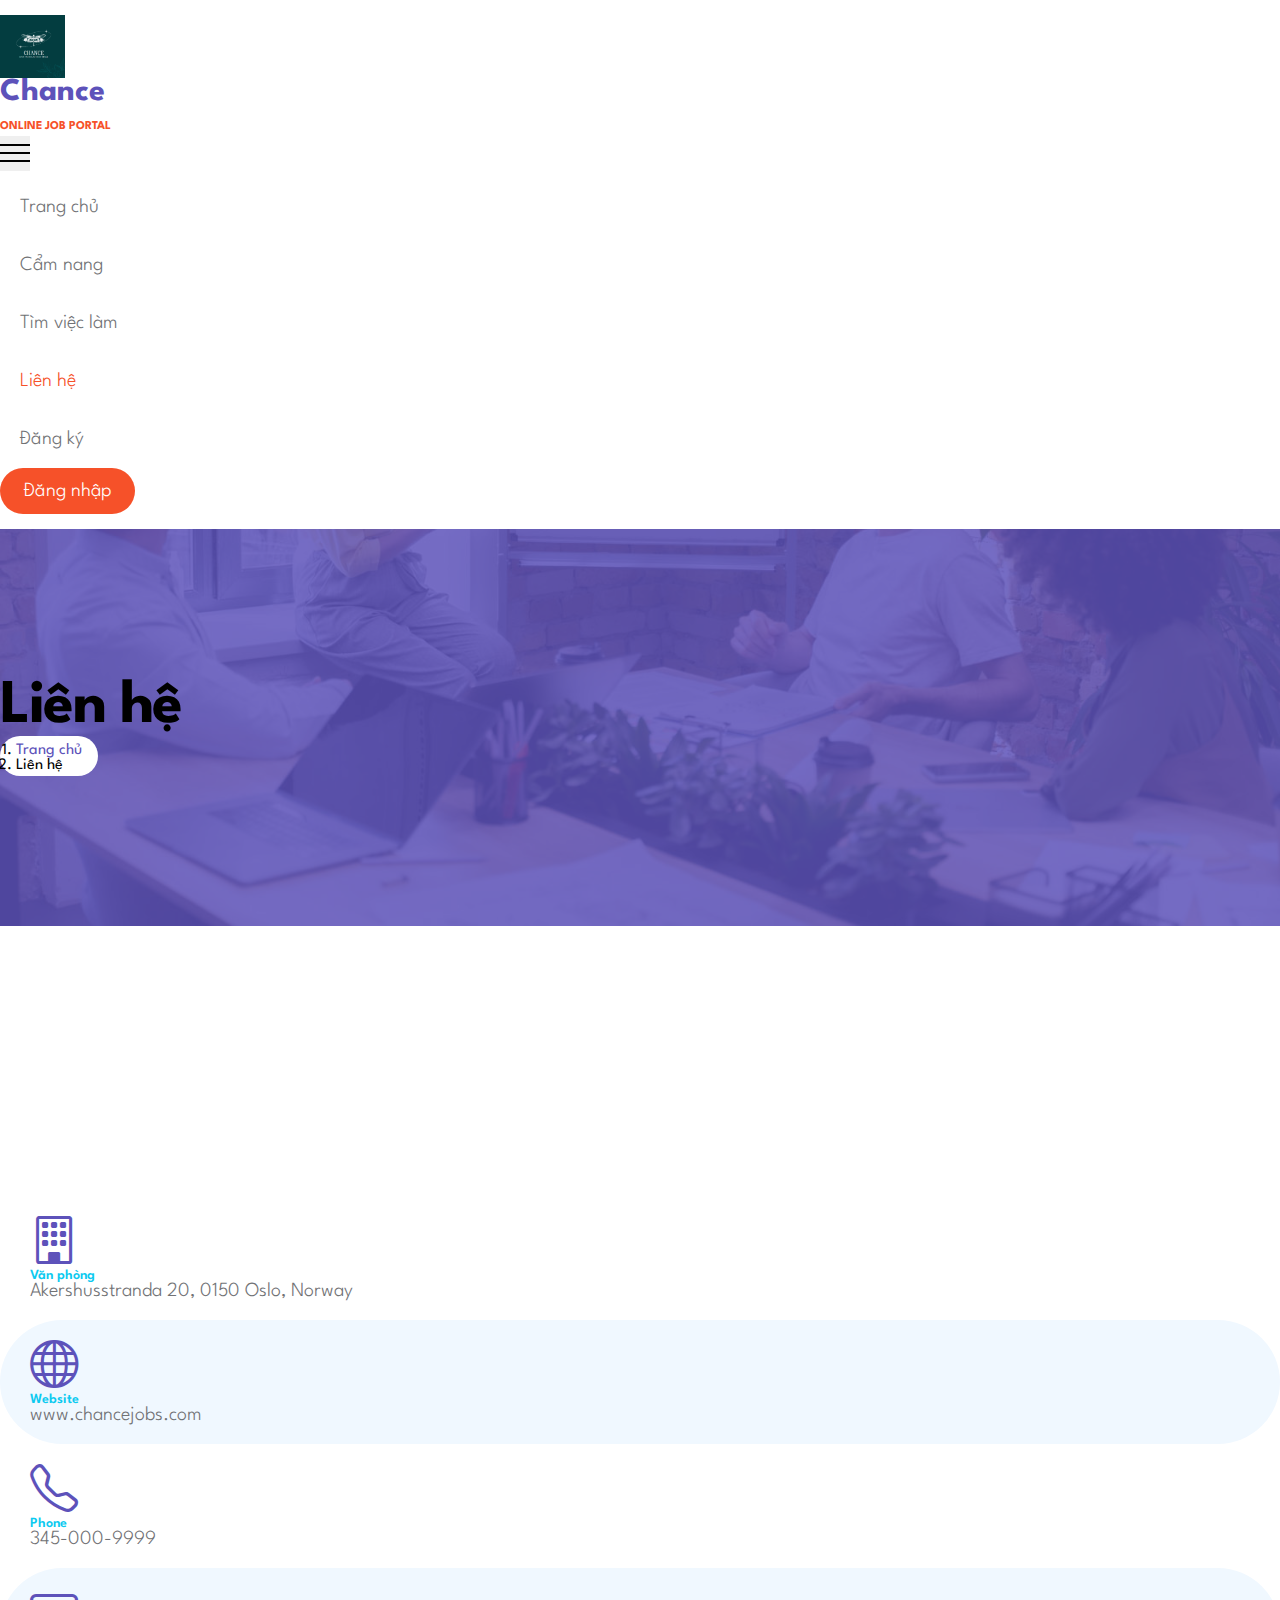
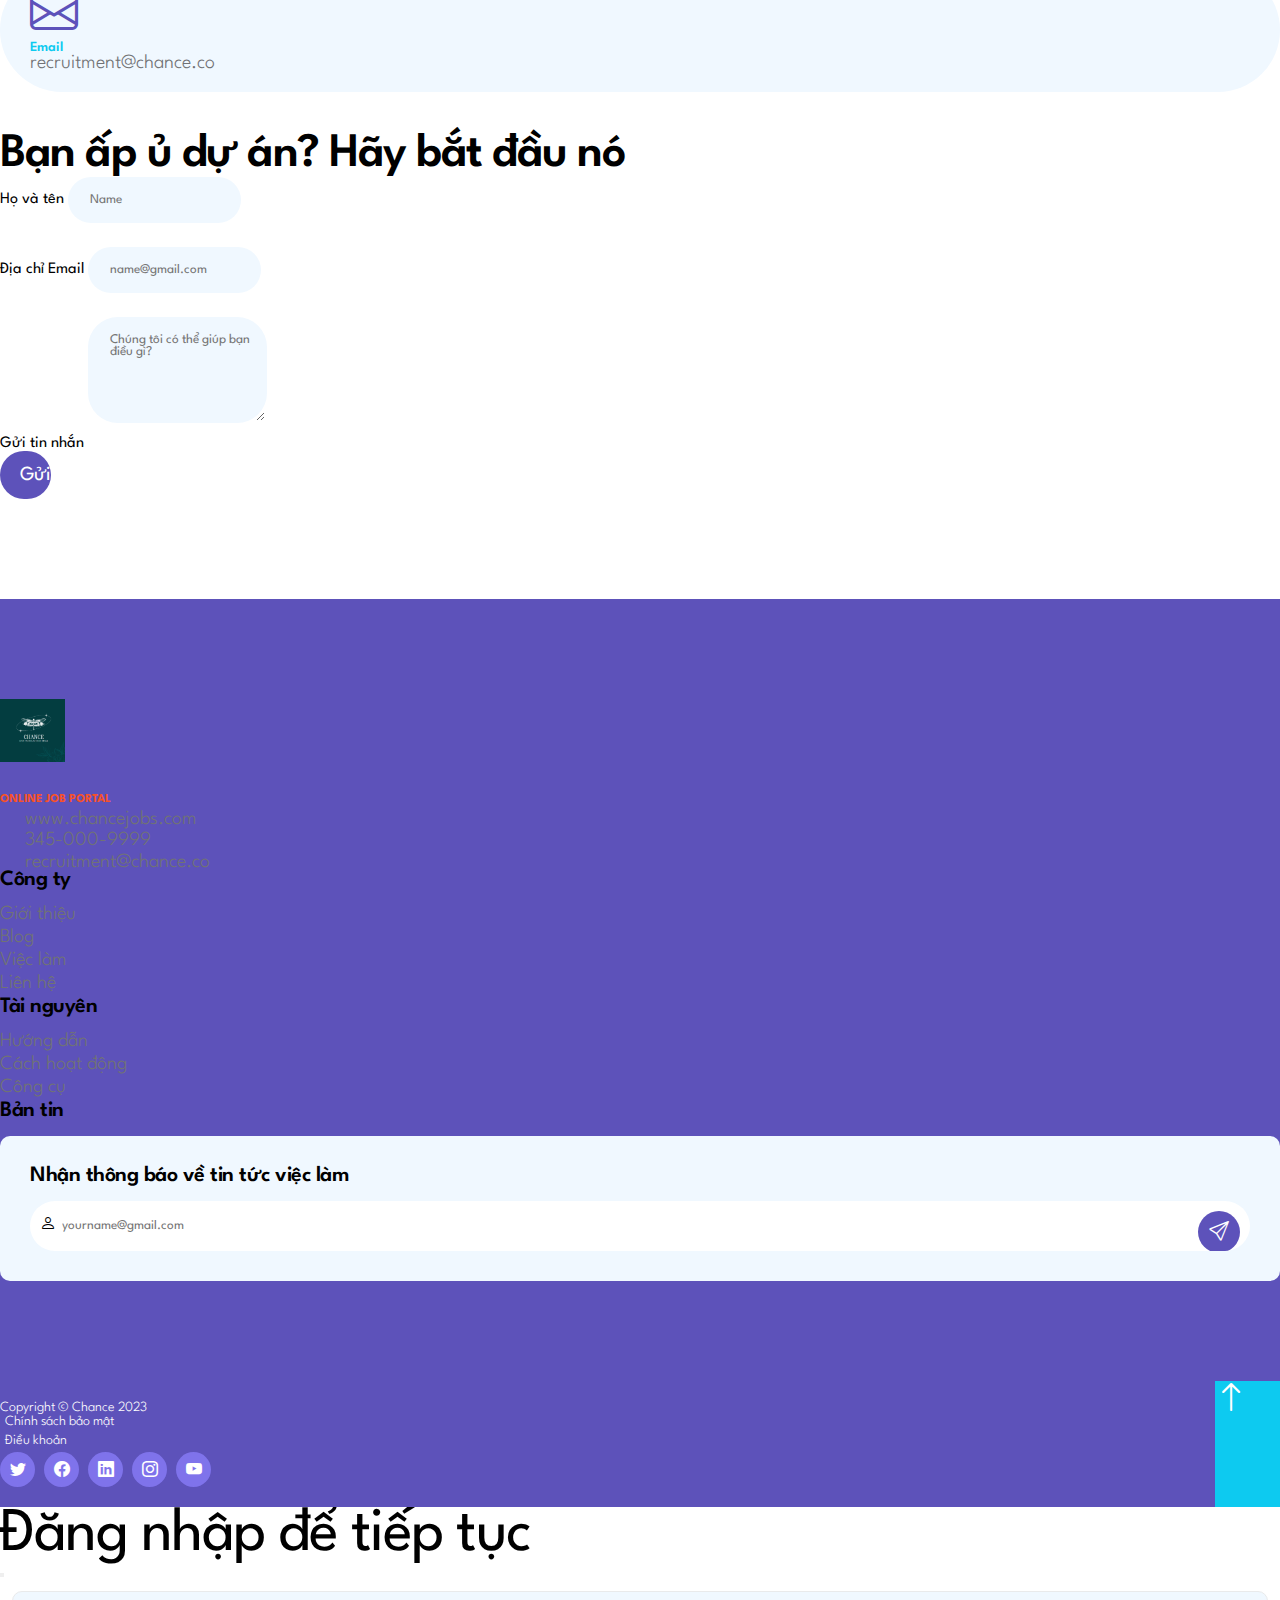
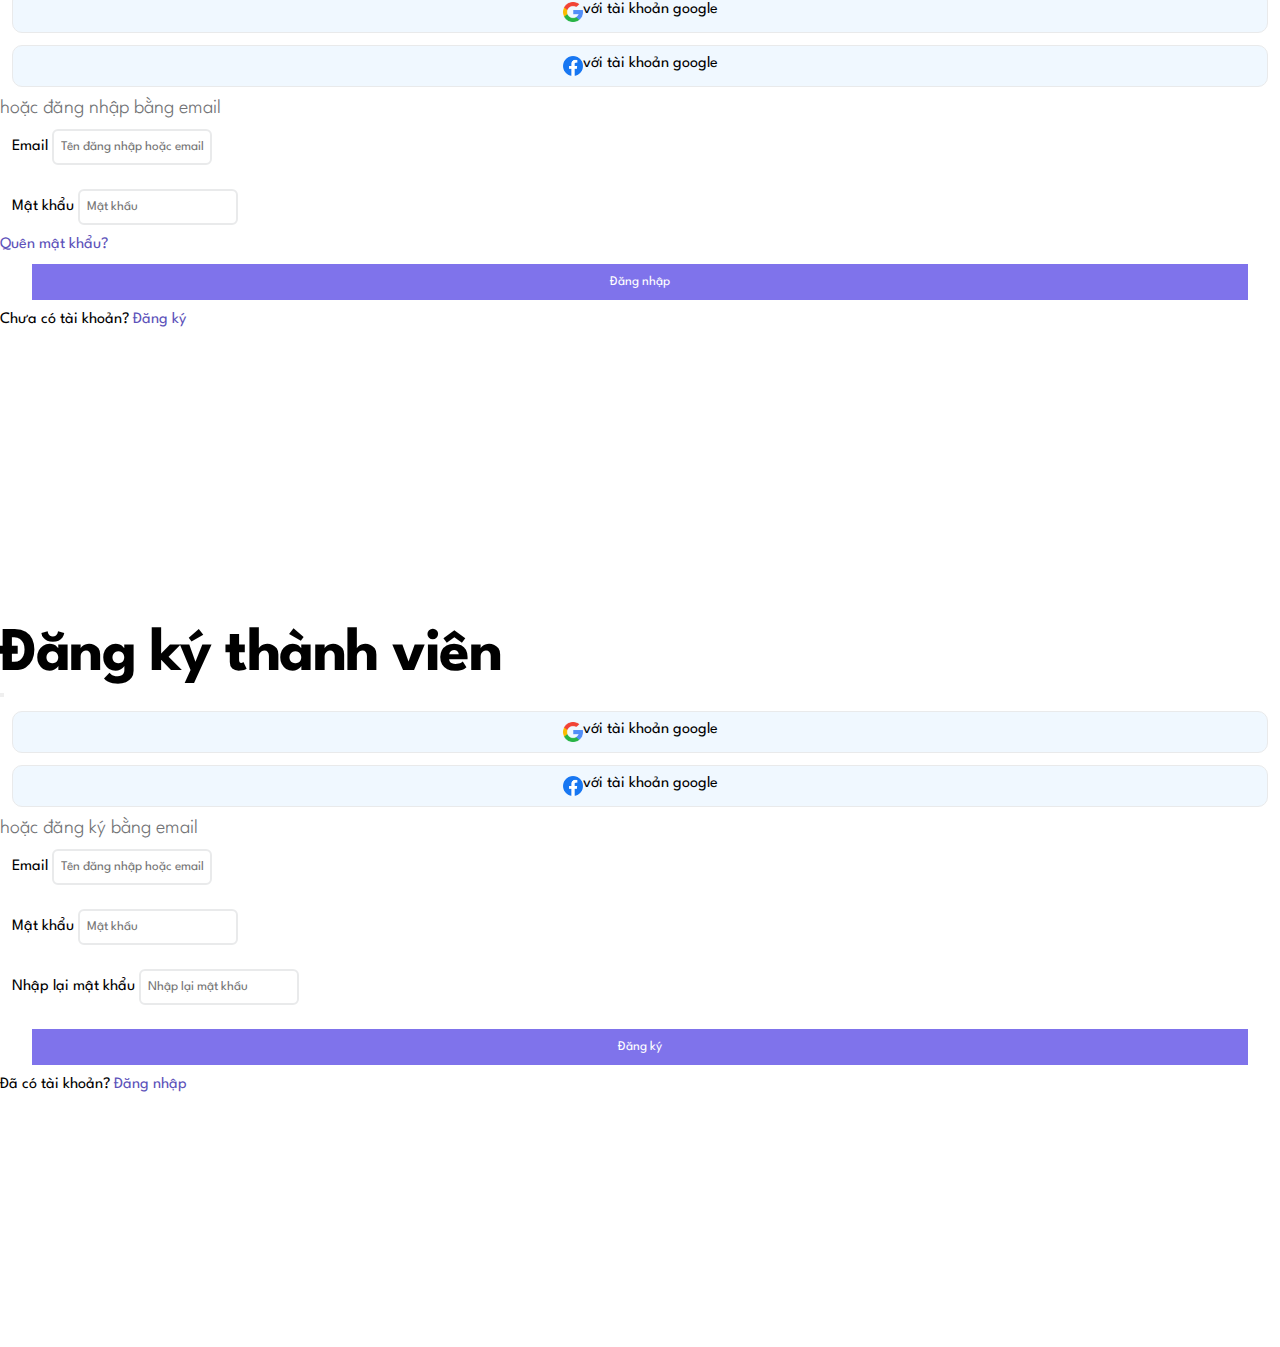
==== commit f11db2a4: "Update Job List Page" ====
--- a/contact.html
+++ b/contact.html
@@ -30,7 +30,7 @@
     <body id="top">
 
          <!-- Thanh header -->
-         <nav class="navbar navbar-expand-lg">
+         <nav class="navbar p-2 navbar-expand-lg">
             <div class="container">
                 <a class="navbar-brand d-flex align-items-center" href="index.html">
                     <img src="images/logos/Logo-Chance.png" class="img-fluid logo-image">
@@ -52,7 +52,7 @@
                         </li>
 
                         <li class="nav-item">
-                            <a class="nav-link" href="about.html">Giới thiệu Chance</a>
+                            <a class="nav-link" href="handbook.html">Cẩm nang</a>
                         </li>
 
                         <li class="nav-item">
@@ -64,7 +64,7 @@
                         </li>
 
                         <li class="nav-item ms-lg-auto">
-                            <a class="nav-link" data-bs-target="#exampleModalToggle2" data-bs-toggle="modal">Đăng ký</a>
+                            <a class="nav-link text-dark fw-normal" type="button" data-bs-target="#exampleModalToggle2" data-bs-toggle="modal">Đăng ký</a>
                         </li>
 
                         <li class="nav-item">
@@ -74,7 +74,6 @@
                 </div>
             </div>
         </nav>
-
 
         <main>
 
@@ -193,41 +192,19 @@
                 </div>
             </section>
 
-            <section class="cta-section">
-                <div class="section-overlay"></div>
-
-                <div class="container">
-                    <div class="row">
-
-                        <div class="col-lg-6 col-10">
-                            <h2 class="text-white mb-2">Hơn 10k công việc hằng ngày</h2>
-
-                            <p class="text-white">Nhanh tay ứng tuyển và cho các nhà tuyển dụng thấy được năng lực của bạn.</p>
-                        </div>
-
-                        <div class="col-lg-4 col-12 ms-auto">
-                            <div class="custom-border-btn-wrap d-flex align-items-center mt-lg-4 mt-2">
-                                <a href="#" class="custom-btn custom-border-btn btn me-4">Tạo tài khoản</a>
-
-                                <a href="#" class="custom-link">Đăng bài</a>
-                            </div>
-                        </div>
-
-                    </div>
-                </div>
-            </section>
         </main>
 
+        <!-- Footer -->
         <footer class="site-footer">
             <div class="container">
                 <div class="row">
 
                     <div class="col-lg-4 col-md-6 col-12 mb-3">
                         <div class="d-flex align-items-center mb-4">
-                            <img src="images/Logo-Chance.png" class="img-fluid logo-image">
+                            <img src="images/logos/Logo-Chance.png" class="img-fluid logo-image">
 
                             <div class="d-flex flex-column">
-                                <strong class="logo-text">Chance</strong>
+                                <strong class="logo-text text-white">Chance</strong>
                                 <small class="logo-slogan">Online Job Portal</small>
                             </div>
                         </div>  
@@ -235,7 +212,7 @@
                         <p class="mb-2">
                             <i class="custom-icon bi-globe me-1"></i>
 
-                            <a href="#" class="site-footer-link">
+                            <a href="#" class="site-footer-link text-white">
                                 www.chancejobs.com
                             </a>
                         </p>
@@ -243,7 +220,7 @@
                         <p class="mb-2">
                             <i class="custom-icon bi-telephone me-1"></i>
 
-                            <a href="tel: 345-000-9999" class="site-footer-link">
+                            <a href="tel: 345-000-9999" class="site-footer-link text-white">
                                 345-000-9999
                             </a>
                         </p>
@@ -251,7 +228,7 @@
                         <p>
                             <i class="custom-icon bi-envelope me-1"></i>
 
-                            <a href="mailto:info@yourgmail.com" class="site-footer-link">
+                            <a href="mailto:info@yourgmail.com" class="site-footer-link text-white">
                                 recruitment@chance.co
                             </a>
                         </p>
@@ -259,33 +236,33 @@
                     </div>
 
                     <div class="col-lg-2 col-md-3 col-6 ms-lg-auto">
-                        <h6 class="site-footer-title">Công ty</h6>
+                        <h6 class="site-footer-title text-white">Công ty</h6>
+
+                        <ul class="footer-menu ">
+                            <li class="footer-menu-item"><a href="#" class="footer-menu-link text-white">Giới thiệu</a></li>
+
+                            <li class="footer-menu-item"><a href="#" class="footer-menu-link text-white">Blog</a></li>
+
+                            <li class="footer-menu-item"><a href="#" class="footer-menu-link text-white">Việc làm</a></li>
+
+                            <li class="footer-menu-item"><a href="#" class="footer-menu-link text-white">Liên hệ</a></li>
+                        </ul>
+                    </div>
+
+                    <div class="col-lg-2 col-md-3 col-6">
+                        <h6 class="site-footer-title text-white">Tài nguyên</h6>
 
                         <ul class="footer-menu">
-                            <li class="footer-menu-item"><a href="#" class="footer-menu-link">Giới thiệu</a></li>
-
-                            <li class="footer-menu-item"><a href="#" class="footer-menu-link">Blog</a></li>
-
-                            <li class="footer-menu-item"><a href="#" class="footer-menu-link">Việc làm</a></li>
-
-                            <li class="footer-menu-item"><a href="#" class="footer-menu-link">Liên hệ</a></li>
+                            <li class="footer-menu-item"><a href="#" class="footer-menu-link text-white">Hướng dẫn</a></li>
+
+                            <li class="footer-menu-item"><a href="#" class="footer-menu-link text-white">Cách hoạt động</a></li>
+
+                            <li class="footer-menu-item"><a href="#" class="footer-menu-link text-white">Công cụ</a></li>
                         </ul>
                     </div>
 
-                    <div class="col-lg-2 col-md-3 col-6">
-                        <h6 class="site-footer-title">Tài nguyên</h6>
-
-                        <ul class="footer-menu">
-                            <li class="footer-menu-item"><a href="#" class="footer-menu-link">Hướng dẫn</a></li>
-
-                            <li class="footer-menu-item"><a href="#" class="footer-menu-link">Cách hoạt động</a></li>
-
-                            <li class="footer-menu-item"><a href="#" class="footer-menu-link">Công cụ</a></li>
-                        </ul>
-                    </div>
-
                     <div class="col-lg-4 col-md-8 col-12 mt-3 mt-lg-0">
-                        <h6 class="site-footer-title">Bản tin</h6>
+                        <h6 class="site-footer-title text-white">Bản tin</h6>
 
                         <form class="custom-form newsletter-form" action="#" method="post" role="form">
                             <h6 class="site-footer-title">Nhận thông báo về tin tức việc làm</h6>
@@ -342,13 +319,7 @@
                                 </li>
                             </ul>
                         </div>
-
-                        <div class="col-lg-3 col-12 mt-2 d-flex align-items-center mt-lg-0">
-                            <p>Design: <a class="sponsored-link" rel="sponsored" href="https://www.tooplate.com" target="_blank">Duong</a></p>
-                        </div>
-
                         <a class="back-top-icon bi-arrow-up smoothscroll d-flex justify-content-center align-items-center" href="#top"></a>
-
                     </div>
                 </div>
             </div>
--- a/css/base.css
+++ b/css/base.css
@@ -14,6 +14,8 @@
   --section-color: #f7f7f7;
   --custom-section-color: rgb(246, 226, 222);
   --footer-color: #ffffff99;
+
+  --body-font-family: 'League Spartan', sans-serif;
 
   --h1-font-size: 62px;
   --h2-font-size: 48px;
--- a/css/main.css
+++ b/css/main.css
@@ -1,124 +1,3 @@
-/*---------------------------------------
-  CUSTOM PROPERTIES ( VARIABLES )             
------------------------------------------*/
-:root {
-    --white-color:                  #ffffff;
-    --primary-color:                #5d52ba;
-    --secondary-color:              #0dcaf0;
-    --section-bg-color:             #f0f8ff;
-    --custom-btn-bg-color:          #f65129;
-    --social-icon-link-bg-color:    #7f73eb;
-    --dark-color:                   #000000;
-    --p-color:                      #717275;
-    --border-color:                 #e9eaeb;
-  
-    --body-font-family:             'League Spartan', sans-serif;
-  
-    --h1-font-size:                 62px;
-    --h2-font-size:                 48px;
-    --h3-font-size:                 36px;
-    --h4-font-size:                 32px;
-    --h5-font-size:                 24px;
-    --h6-font-size:                 22px;
-    --p-font-size:                  20px;
-    --btn-font-size:                16px;
-    --copyright-font-size:          14px;
-  
-    --border-radius-large:          100px;
-    --border-radius-medium:         30px;
-    --border-radius-small:          10px;
-  
-    --font-weight-thin:             100;
-    --font-weight-light:            300;
-    --font-weight-normal:           400;
-    --font-weight-semibold:         600;
-    --font-weight-bold:             700;
-  }
-  
-  body {
-    background-color: var(--white-color);
-    font-family: var(--body-font-family); 
-  }
-  
-  
-  /*---------------------------------------
-    TYPOGRAPHY               
-  -----------------------------------------*/
-  h1,
-  h2,
-  h3,
-  h4,
-  h5,
-  h6 {
-    color: var(--dark-color);
-    font-weight: var(--font-weight-semibold);
-    letter-spacing: -0.5px;
-  }
-  
-  h1,
-  h2 {
-    letter-spacing: -1.5px;
-  }
-  
-  h1 {
-    font-size: var(--h1-font-size);
-    line-height: normal;
-    font-weight: var(--font-weight-bold);
-  }
-  
-  h2 {
-    font-size: var(--h2-font-size);
-  }
-  
-  h3 {
-    font-size: var(--h3-font-size);
-  }
-  
-  h4 {
-    font-size: var(--h4-font-size);
-  }
-  
-  h5 {
-    font-size: var(--h5-font-size);
-  }
-  
-  h6 {
-    font-size: var(--h6-font-size);
-  }
-  
-  p {
-    color: var(--p-color);
-    font-size: var(--p-font-size);
-    font-weight: var(--font-weight-light);
-  }
-  
-  ul li {
-    color: var(--p-color);
-    font-size: var(--p-font-size);
-    font-weight: var(--font-weight-light);
-  }
-  
-  a, 
-  button {
-    touch-action: manipulation;
-    transition: all 0.3s;
-  }
-  
-  a {
-    color: var(--primary-color);
-    text-decoration: none;
-  }
-  
-  a:hover {
-    color: var(--custom-btn-bg-color);
-  }
-  
-  b,
-  strong {
-    font-weight: var(--font-weight-bold);
-  }
-  
-  
   /*---------------------------------------
     SECTION               
   -----------------------------------------*/
@@ -709,127 +588,7 @@
   }
   
   
-  /*---------------------------------------
-    ABOUT              
-  -----------------------------------------*/
-  .about-page .about-section {
-    padding-top: 100px;
-    padding-bottom: 0;
-  }
-  
-  .about-section .custom-text-block {
-    background: var(--secondary-color);
-  }
-  
-  .about-image-wrap,
-  .video-thumb {
-    position: relative;
-    overflow: hidden;
-    height: 100%;
-  }
-  
-  .about-info {
-    background: var(--primary-color);
-    border-radius: var(--border-radius-medium);
-    border-top: 30px solid var(--secondary-color);
-    position: absolute;
-    bottom: 0;
-    right: 0;
-    margin: 20px;
-    padding: 20px;
-  }
-  
-  .about-info-text h4 {
-    font-weight: var(--font-weight-normal);
-  }
-  
-  .about-image-border-radius {
-    border-radius: var(--border-radius-medium);
-  }
-  
-  .about-image {
-    display: block;
-    object-fit: cover;
-    height: 100%;
-  }
-  
-  .custom-border-radius-start {
-    border-radius: var(--border-radius-medium) 0 0 var(--border-radius-medium);
-  }
-  
-  .custom-border-radius-end {
-    border-radius: 0 var(--border-radius-medium) var(--border-radius-medium) 0;
-  }
-  
-  .video-info {
-    position: absolute;
-    top: 50%;
-    left: 50%;
-    transform: translate(-50%, -50%);
-  }
-  
-  .youtube-icon {
-    background: var(--custom-btn-bg-color);
-    font-size: var(--h2-font-size);
-    color: var(--white-color);
-    border-radius: var(--border-radius-large);
-    width: 90px;
-    height: 90px;
-    line-height: 110px;
-    text-align: center;
-    display: block;
-    animation: pulse-animation 2s infinite;
-    transition: all 0.5s;
-  }
-  
-  .youtube-icon:hover {
-    color: var(--white-color);
-  }
-
-  
-  
-  /*---------------------------------------
-    SERVICES              
-  -----------------------------------------*/
-  .services-block {
-    border-top: 25px solid transparent;
-    border-radius: var(--border-radius-medium);
-    text-align: center;
-    position: relative;
-    overflow: hidden;
-    transition: all 0.5s;
-    padding: 40px;
-  }
-  
-  .services-block:hover,
-  .services-section .services-block-wrap:nth-of-type(odd) .services-block {
-    background: var(--section-bg-color);
-    border-top-color: var(--secondary-color);
-  }
-  
-  .services-block-icon {
-    background: var(--white-color);
-    box-shadow: 0 1rem 3rem rgba(0,0,0,.175);
-    border-radius: var(--border-radius-large);
-    display: block;
-    color: var(--secondary-color);
-    font-size: var(--h2-font-size);
-    line-height: normal;
-    width: 120px;
-    height: 120px;
-    line-height: 135px;
-    margin: auto;
-    margin-bottom: 24px;
-    text-align: center;
-    position: relative;
-    transition: all 0.5s;
-  }
-  
-  .services-block-body p {
-    margin-bottom: 0;
-  }
-  
-  
+
 /*--------------------
     Ngành trọng điểm       
   --------------------*/
@@ -973,108 +732,21 @@
     cursor: pointer;
   }
   
-  .section-handbook .btn-loadHandBook {
-    display: block;
-    margin: 40px auto;
+  .section-handbook .more-handbook {
+    width: 300px;
     color: var(--primary-color);
-    padding: 8px 22px;
     font-weight: var(--font-weight-bold);
     outline: none;
     border: none;
     background-color: var(--section-bg-color);
   }
   
-  .section-handbook .btn-loadHandBook:hover {
+  .section-handbook .more-handbook:hover {
     color: var(--secondary-color);
     border: 1px solid var(--secondary-color);
   }
   
-  .loader {
-    width: 20px;
-    height: 20px;
-    border-radius: 50%;
-    border: 3px solid transparent;
-    border-top-color: var(--secondary-color);
-    animation: spinner 1s ease infinite;
-  }
-  
-  /*---------------------------------------
-    REVIEWS              
-  -----------------------------------------*/
-  .reviews-section {
-    background: var(--section-bg-color);
-  }
-  
-  .reviews-carousel .owl-item img,
-  .avatar-image {
-    border: 5px solid var(--section-bg-color);
-    border-radius: var(--border-radius-large);
-    width: 65px;
-    height: 65px;
-    object-fit: cover;
-  }
-  
-  .reviews-carousel .owl-dots .owl-dot span {
-    background: var(--white-color);
-    border: 5px solid transparent;
-    padding: 5px;
-    transition: all 0.5s;
-  }
-  
-  .reviews-carousel .owl-dots .owl-dot.active span, 
-  .reviews-carousel .owl-dots .owl-dot:hover span {
-    background: var(--white-color);
-    border-color: var(--custom-btn-bg-color);
-  }
-  
-  .reviews-thumb {
-    background: var(--white-color);
-    border-radius: var(--border-radius-medium);
-    position: relative;
-    overflow: hidden;
-    margin-bottom: 24px;
-  }
-  
-  .reviews-body {
-    position: relative;
-    padding: 30px 40px 30px 70px;
-  }
-  
-  .reviews-info {
-    position: relative;
-    padding: 40px 40px 20px 40px;
-  }
-  
-  .reviews-title {
-    color: var(--p-color);
-  }
-  
-  .reviews-info strong,
-  .reviews-info small {
-    display: block;
-  }
-  
-  .reviews-info strong {
-    color: var(--dark-color);
-    line-height: normal;
-  }
-  
-  .bi-star-fill {
-    color: var(--custom-btn-bg-color);
-  }
-  
-  .reviews-bottom small {
-    font-size: var(--btn-font-size);
-    font-weight: var(--font-weight-normal);
-  }
-  
-  .quote-icon {
-    position: absolute;
-    top: 0;
-    left: 30px;
-    opacity: 0.05;
-  }
-
+  
     /*---------------------------------------
     Section - introducing              
   -----------------------------------------*/
@@ -1096,7 +768,7 @@
 /*--------------------
   Danh sách việc làm       
   --------------------*/
-.section-job {
+.job-section {
   padding-top: 50px;
   padding-bottom: 50px;
   background-color: var(--section-color);
@@ -1109,27 +781,6 @@
 .job-listings-page .hero-form .badge:hover {
   background: var(--primary-color);
 }
-
-.search-tag {
-  width: 25%;
-  margin-left: 10px;
-  height: 100%;
-  border: 2px solid rgb(203, 199, 199);
-}
-
-.search-tag h5 {
-  font-size: var(--p-font-size);
-  background: #e6eefa;
-  border-bottom: 2px solid rgb(203, 199, 199);
-}
-
-.tag-item {
-  background-color: #f5f5f5;
-  color: #2f4ba0;
-  margin: 5px;
-}
-
-
 
 .list-job {
   list-style: none;
@@ -1354,6 +1005,21 @@
   background-color: var(--secondary-color);
   cursor: pointer;
   color: var(--white-color);
+}
+
+.tag-keyword-block h6 {
+  background-color: #e6eefa;
+}
+
+.tag-keyword-item a {
+  background-color: #ecebeb;
+}
+
+.career-suggestions {
+  background: #efeff8;
+  padding-top: 20px;
+  padding-bottom: 40px;
+  
 }
   
   
@@ -1479,6 +1145,7 @@
   .site-footer {
     padding-top: 100px;
     padding-bottom: 0;
+    background-color: var(--primary-color);
   }
   
   .site-footer-link {
@@ -1679,5 +1346,75 @@
 
   .btn-login:hover {
     background-color: var(--primary-color);
-   
-  }+  }
+
+
+  /* 
+    Trang cẩm nang nghề nghiệp
+  
+  */
+  .handbook-login:hover {
+    color: var(--primary-color) !important;
+    transition: .4s all;
+  }
+
+  .handbook-page .navbar-nav {
+    position: relative;
+  }
+
+  .handbook-page .nav-item::after {
+    content: '';
+    width: 0;
+    height: 2px;
+    background-color: var(--primary-color);
+    position: absolute;
+    transition: .5s all;
+  }
+
+  .handbook-page .nav-item:nth-child(1)::after {
+    bottom: 20%;
+    left: 5px;
+  }
+
+  .handbook-page .nav-item:nth-child(1):hover::after {
+    width: 160px;
+    transition: .5s all;
+  }
+
+  .handbook-page .nav-item:nth-child(2)::after {
+    bottom: 20%;
+    left: 180px;
+  }
+
+  .handbook-page .nav-item:nth-child(2):hover::after {
+    width: 160px;
+    transition: .5s all;
+  }
+
+  .handbook-page .nav-item:nth-child(3)::after {
+    bottom: 20%;
+    left: 34.5%;
+  }
+
+  .handbook-page .nav-item:nth-child(3):hover::after {
+    width: 140px;
+    transition: .5s all;
+  }
+
+  .handbook-page .nav-item:nth-child(4)::after {
+    bottom: 20%;
+    left: 50%;
+  }
+
+  .handbook-page .nav-item:nth-child(4):hover::after {
+    width: 100px;
+    transition: .5s all;
+  }
+
+  .handbook-page .nav-item:nth-child(5):hover::after {
+    display: none;
+  }
+  
+ 
+
+  --- a/css/responsive.css
+++ b/css/responsive.css
@@ -157,16 +157,22 @@
     .industries-block {
       margin-left: 10px;
     }
+
     .industries .item {
       width: calc(50vw - 30px);
     }
+    
+    .handbook {
+      width: 100%;
+    }
+
     .modal-dialog-scrollable .modal-content {
       width: 100vw;
       height: 100vh;
     }
   }
   
-  @media screen and (max-width: 480px) {
+  @media screen and (max-width: 575px) {
     h1 {
       font-size: 40px;
     }
@@ -250,6 +256,9 @@
       display: none;
     }
     
+    .section-introducing {
+      padding: 30px;
+    }
     
   }
   